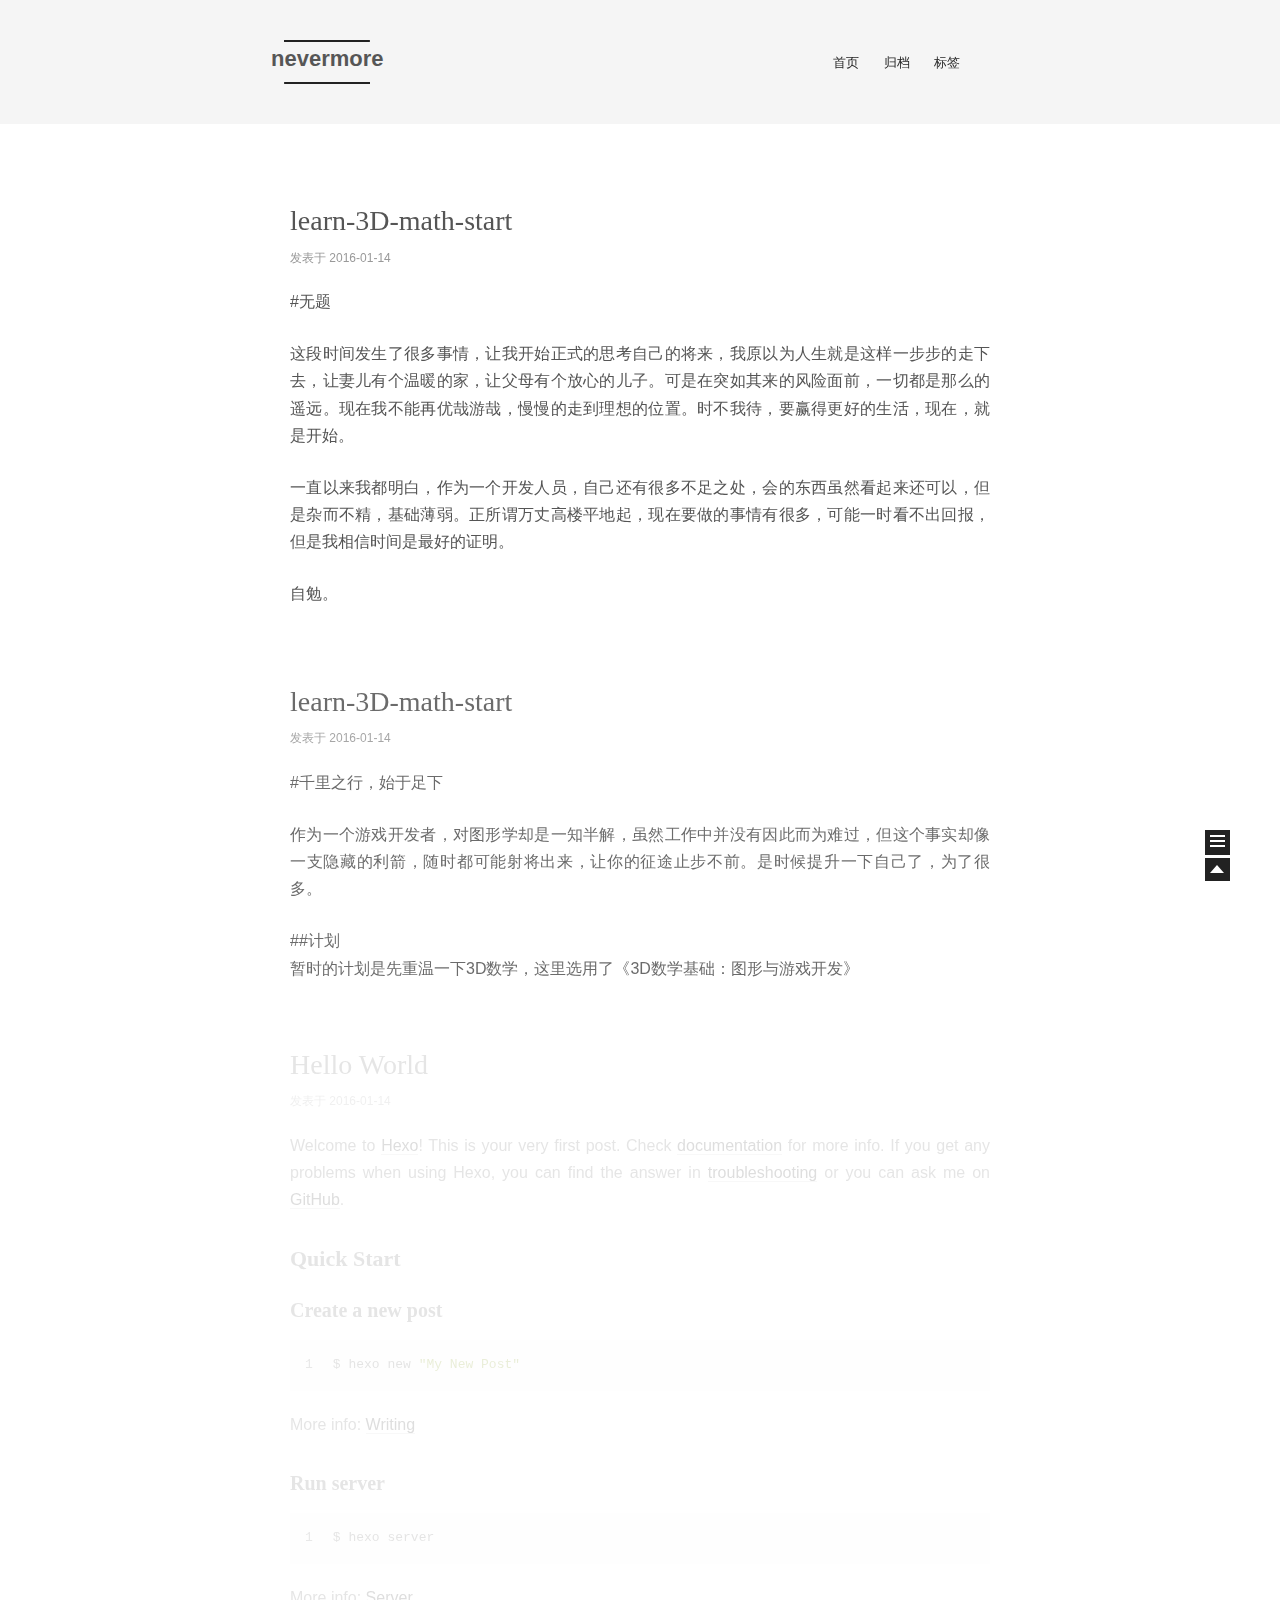
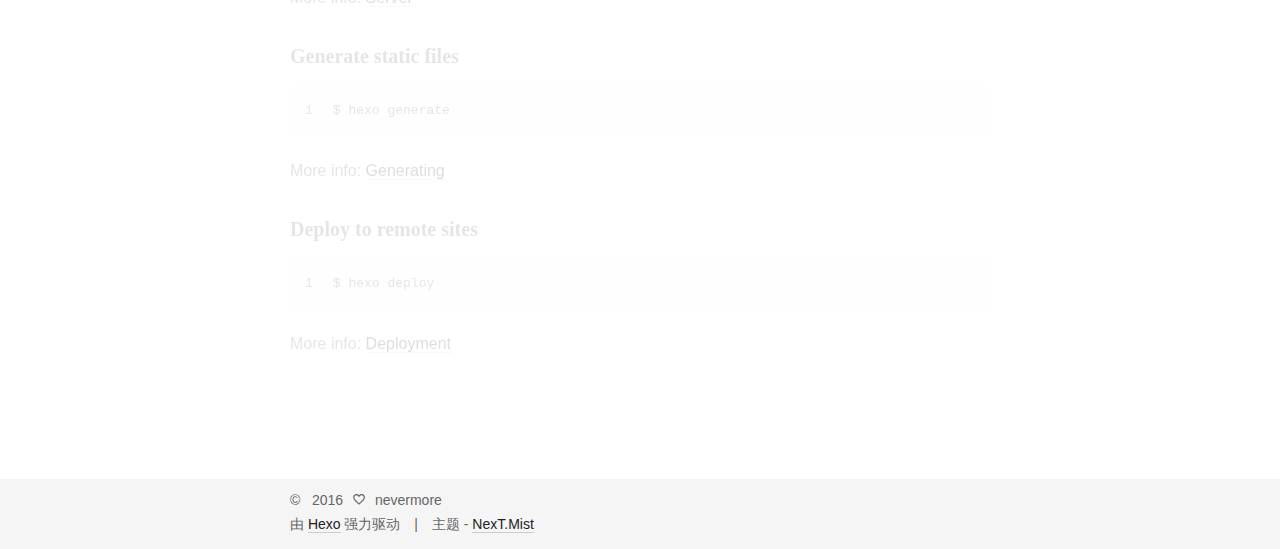
==== index.html @ 5994f94f "Site updated: 2016-01-14 16:51:39" ====
<!doctype html>
<html class="theme-next use-motion theme-next-mist">
<head>
  

<meta charset="UTF-8"/>
<meta http-equiv="X-UA-Compatible" content="IE=edge,chrome=1" />
<meta name="viewport" content="width=device-width, initial-scale=1, maximum-scale=1"/>


<meta http-equiv="Cache-Control" content="no-transform" />
<meta http-equiv="Cache-Control" content="no-siteapp" />








  <link rel="stylesheet" type="text/css" href="/vendors/fancybox/source/jquery.fancybox.css?v=2.1.5"/>




<link rel="stylesheet" type="text/css" href="/css/main.css?v=0.4.5.1"/>




  <meta name="keywords" content="Hexo,next" />





  <link rel="shorticon icon" type="image/x-icon" href="/favicon.ico?v=0.4.5.1" />


<meta name="description">
<meta property="og:type" content="website">
<meta property="og:title" content="nevermore">
<meta property="og:url" content="http://yoursite.com/index.html">
<meta property="og:site_name" content="nevermore">
<meta property="og:description">
<meta name="twitter:card" content="summary">
<meta name="twitter:title" content="nevermore">
<meta name="twitter:description">


<script type="text/javascript" id="hexo.configuration">
  var CONFIG = {
    scheme: 'Mist',
    sidebar: 'post'
  };
</script>

  <title> nevermore </title>
</head>

<body itemscope itemtype="http://schema.org/WebPage" lang="zh-Hans">

  <!--[if lte IE 8]>
  <div style=' clear: both; height: 59px; padding:0 0 0 15px; position: relative;margin:0 auto;'>
    <a href="http://windows.microsoft.com/en-US/internet-explorer/products/ie/home?ocid=ie6_countdown_bannercode">
      <img src="http://7u2nvr.com1.z0.glb.clouddn.com/picouterie.jpg" border="0" height="42" width="820"
           alt="You are using an outdated browser. For a faster, safer browsing experience, upgrade for free today or use other browser ,like chrome firefox safari."
           style='margin-left:auto;margin-right:auto;display: block;'/>
    </a>
  </div>
<![endif]-->
  



  <div class="container one-column 
   page-home 
">
    <div class="headband"></div>

    <header id="header" class="header" itemscope itemtype="http://schema.org/WPHeader">
      <div class="header-inner"><h1 class="site-meta">
  <span class="logo-line-before"><i></i></span>
  <a href="/" class="brand" rel="start">
      <span class="logo">
        <i class="icon-next-logo"></i>
      </span>
      <span class="site-title">nevermore</span>
  </a>
  <span class="logo-line-after"><i></i></span>
</h1>

<div class="site-nav-toggle">
  <button>
    <span class="btn-bar"></span>
    <span class="btn-bar"></span>
    <span class="btn-bar"></span>
  </button>
</div>

<nav class="site-nav">
  

  
    <ul id="menu" class="menu ">
      
        
        <li class="menu-item menu-item-home">
          <a href="/" rel="section">
            <i class="menu-item-icon icon-next-home"></i> <br />
            首页
          </a>
        </li>
      
        
        <li class="menu-item menu-item-archives">
          <a href="/archives" rel="section">
            <i class="menu-item-icon icon-next-archives"></i> <br />
            归档
          </a>
        </li>
      
        
        <li class="menu-item menu-item-tags">
          <a href="/tags" rel="section">
            <i class="menu-item-icon icon-next-tags"></i> <br />
            标签
          </a>
        </li>
      

      
      
    </ul>
  

  
</nav>

 </div>
    </header>

    <main id="main" class="main">
      <div class="main-inner">
        <div id="content" class="content"> 
  <section id="posts" class="posts-expand">
    
      

  <article class="post post-type-normal " itemscope itemtype="http://schema.org/Article">
    <header class="post-header">

      
      
        <h1 class="post-title" itemprop="name headline">
          
          
            
              <a class="post-title-link" href="/2016/01/14/fate/" itemprop="url">
                learn-3D-math-start
              </a>
            
          
        </h1>
      

      <div class="post-meta">
        <span class="post-time">
          发表于
          <time itemprop="dateCreated" datetime="2016-01-14T16:11:00+08:00" content="2016-01-14">
            2016-01-14
          </time>
        </span>

        

        
          
        
      </div>
    </header>

    <div class="post-body">

      
      

      
        
          <span itemprop="articleBody"><p>#无题</p>
<p>这段时间发生了很多事情，让我开始正式的思考自己的将来，我原以为人生就是这样一步步的走下去，让妻儿有个温暖的家，让父母有个放心的儿子。可是在突如其来的风险面前，一切都是那么的遥远。现在我不能再优哉游哉，慢慢的走到理想的位置。时不我待，要赢得更好的生活，现在，就是开始。</p>
<p>一直以来我都明白，作为一个开发人员，自己还有很多不足之处，会的东西虽然看起来还可以，但是杂而不精，基础薄弱。正所谓万丈高楼平地起，现在要做的事情有很多，可能一时看不出回报，但是我相信时间是最好的证明。</p>
<p>自勉。</p>
</span>
        
      
    </div>

    <footer class="post-footer">
      

      

      
      
        <div class="post-eof"></div>
      
    </footer>
  </article>


    
      

  <article class="post post-type-normal " itemscope itemtype="http://schema.org/Article">
    <header class="post-header">

      
      
        <h1 class="post-title" itemprop="name headline">
          
          
            
              <a class="post-title-link" href="/2016/01/14/learn-3D-math-start/" itemprop="url">
                learn-3D-math-start
              </a>
            
          
        </h1>
      

      <div class="post-meta">
        <span class="post-time">
          发表于
          <time itemprop="dateCreated" datetime="2016-01-14T16:11:00+08:00" content="2016-01-14">
            2016-01-14
          </time>
        </span>

        

        
          
        
      </div>
    </header>

    <div class="post-body">

      
      

      
        
          <span itemprop="articleBody"><p>#千里之行，始于足下</p>
<p>作为一个游戏开发者，对图形学却是一知半解，虽然工作中并没有因此而为难过，但这个事实却像一支隐藏的利箭，随时都可能射将出来，让你的征途止步不前。是时候提升一下自己了，为了很多。</p>
<p>##计划<br>暂时的计划是先重温一下3D数学，这里选用了《3D数学基础：图形与游戏开发》</p>
</span>
        
      
    </div>

    <footer class="post-footer">
      

      

      
      
        <div class="post-eof"></div>
      
    </footer>
  </article>


    
      

  <article class="post post-type-normal " itemscope itemtype="http://schema.org/Article">
    <header class="post-header">

      
      
        <h1 class="post-title" itemprop="name headline">
          
          
            
              <a class="post-title-link" href="/2016/01/14/hello-world/" itemprop="url">
                Hello World
              </a>
            
          
        </h1>
      

      <div class="post-meta">
        <span class="post-time">
          发表于
          <time itemprop="dateCreated" datetime="2016-01-14T15:18:37+08:00" content="2016-01-14">
            2016-01-14
          </time>
        </span>

        

        
          
        
      </div>
    </header>

    <div class="post-body">

      
      

      
        
          <span itemprop="articleBody"><p>Welcome to <a href="http://hexo.io/" target="_blank" rel="external">Hexo</a>! This is your very first post. Check <a href="http://hexo.io/docs/" target="_blank" rel="external">documentation</a> for more info. If you get any problems when using Hexo, you can find the answer in <a href="http://hexo.io/docs/troubleshooting.html" target="_blank" rel="external">troubleshooting</a> or you can ask me on <a href="https://github.com/hexojs/hexo/issues" target="_blank" rel="external">GitHub</a>.</p>
<h2 id="Quick_Start"><a href="#Quick_Start" class="headerlink" title="Quick Start"></a>Quick Start</h2><h3 id="Create_a_new_post"><a href="#Create_a_new_post" class="headerlink" title="Create a new post"></a>Create a new post</h3><figure class="highlight bash"><table><tr><td class="gutter"><pre><span class="line">1</span><br></pre></td><td class="code"><pre><span class="line">$ hexo new <span class="string">"My New Post"</span></span><br></pre></td></tr></table></figure>
<p>More info: <a href="http://hexo.io/docs/writing.html" target="_blank" rel="external">Writing</a></p>
<h3 id="Run_server"><a href="#Run_server" class="headerlink" title="Run server"></a>Run server</h3><figure class="highlight bash"><table><tr><td class="gutter"><pre><span class="line">1</span><br></pre></td><td class="code"><pre><span class="line">$ hexo server</span><br></pre></td></tr></table></figure>
<p>More info: <a href="http://hexo.io/docs/server.html" target="_blank" rel="external">Server</a></p>
<h3 id="Generate_static_files"><a href="#Generate_static_files" class="headerlink" title="Generate static files"></a>Generate static files</h3><figure class="highlight bash"><table><tr><td class="gutter"><pre><span class="line">1</span><br></pre></td><td class="code"><pre><span class="line">$ hexo generate</span><br></pre></td></tr></table></figure>
<p>More info: <a href="http://hexo.io/docs/generating.html" target="_blank" rel="external">Generating</a></p>
<h3 id="Deploy_to_remote_sites"><a href="#Deploy_to_remote_sites" class="headerlink" title="Deploy to remote sites"></a>Deploy to remote sites</h3><figure class="highlight bash"><table><tr><td class="gutter"><pre><span class="line">1</span><br></pre></td><td class="code"><pre><span class="line">$ hexo deploy</span><br></pre></td></tr></table></figure>
<p>More info: <a href="http://hexo.io/docs/deployment.html" target="_blank" rel="external">Deployment</a></p>
</span>
        
      
    </div>

    <footer class="post-footer">
      

      

      
      
        <div class="post-eof"></div>
      
    </footer>
  </article>


    
  </section>

  
 </div>

        

        
      </div>

      
  
  <div class="sidebar-toggle">
    <div class="sidebar-toggle-line-wrap">
      <span class="sidebar-toggle-line sidebar-toggle-line-first"></span>
      <span class="sidebar-toggle-line sidebar-toggle-line-middle"></span>
      <span class="sidebar-toggle-line sidebar-toggle-line-last"></span>
    </div>
  </div>

  <aside id="sidebar" class="sidebar">
    <div class="sidebar-inner">

      

      <section class="site-overview">
        <div class="site-author motion-element" itemprop="author" itemscope itemtype="http://schema.org/Person">
          <img class="site-author-image" src="/images/default_avatar.jpg" alt="nevermore" itemprop="image"/>
          <p class="site-author-name" itemprop="name">nevermore</p>
        </div>
        <p class="site-description motion-element" itemprop="description"></p>
        <nav class="site-state motion-element">
          <div class="site-state-item site-state-posts">
            <a href="/archives">
              <span class="site-state-item-count">3</span>
              <span class="site-state-item-name">日志</span>
            </a>
          </div>

          <div class="site-state-item site-state-categories">
            
              <span class="site-state-item-count">0</span>
              <span class="site-state-item-name">分类</span>
              
          </div>

          <div class="site-state-item site-state-tags">
            <a href="/tags">
              <span class="site-state-item-count">2</span>
              <span class="site-state-item-name">标签</span>
              </a>
          </div>

        </nav>

        

        <div class="links-of-author motion-element">
          
        </div>

        
        

        <div class="links-of-author motion-element">
          
        </div>

      </section>

      

    </div>
  </aside>


    </main>

    <footer id="footer" class="footer">
      <div class="footer-inner"> <div class="copyright" >
  
  &copy; &nbsp; 
  <span itemprop="copyrightYear">2016</span>
  <span class="with-love">
    <i class="icon-next-heart"></i>
  </span>
  <span class="author" itemprop="copyrightHolder">nevermore</span>
</div>

<div class="powered-by">
  由 <a class="theme-link" href="http://hexo.io">Hexo</a> 强力驱动
</div>

<div class="theme-info">
  主题 -
  <a class="theme-link" href="https://github.com/iissnan/hexo-theme-next">
    NexT.Mist
  </a>
</div>


 </div>
    </footer>

    <div class="back-to-top"></div>
  </div>

  <script type="text/javascript" src="/vendors/jquery/index.js?v=2.1.3"></script>

  
  
  
    
    

  


  
  
  <script type="text/javascript" src="/vendors/fancybox/source/jquery.fancybox.pack.js"></script>
  <script type="text/javascript" src="/js/fancy-box.js?v=0.4.5.1"></script>


  <script type="text/javascript" src="/js/helpers.js?v=0.4.5.1"></script>
  

  <script type="text/javascript" src="/vendors/velocity/velocity.min.js"></script>
  <script type="text/javascript" src="/vendors/velocity/velocity.ui.min.js"></script>

  <script type="text/javascript" src="/js/motion_global.js?v=0.4.5.1" id="motion.global"></script>




  <script type="text/javascript" src="/js/nav-toggle.js?v=0.4.5.1"></script>
  <script type="text/javascript" src="/vendors/fastclick/lib/fastclick.min.js?v=1.0.6"></script>

  

  <script type="text/javascript">
    $(document).ready(function () {
      if (CONFIG.sidebar === 'always') {
        displaySidebar();
      }
      if (isMobile()) {
        FastClick.attach(document.body);
      }
    });
  </script>

  

  
  

  
  <script type="text/javascript" src="/js/lazyload.js"></script>
  <script type="text/javascript">
    $(function () {
      $("#posts").find('img').lazyload({
        placeholder: "/images/loading.gif",
        effect: "fadeIn"
      });
    });
  </script>
</body>
</html>
---- css/main.css ----
/* normalize.css v3.0.2 | MIT License | git.io/normalize */
html {
  font-family: sans-serif; /* 1 */
  -ms-text-size-adjust: 100%; /* 2 */
  -webkit-text-size-adjust: 100%; /* 2 */
}
body {
  margin: 0;
}
article,
aside,
details,
figcaption,
figure,
footer,
header,
hgroup,
main,
menu,
nav,
section,
summary {
  display: block;
}
audio,
canvas,
progress,
video {
  display: inline-block; /* 1 */
  vertical-align: baseline; /* 2 */
}
audio:not([controls]) {
  display: none;
  height: 0;
}
[hidden],
template {
  display: none;
}
a {
  background-color: transparent;
}
a:active,
a:hover {
  outline: 0;
}
abbr[title] {
  border-bottom: 1px dotted;
}
b,
strong {
  font-weight: bold;
}
dfn {
  font-style: italic;
}
h1 {
  font-size: 2em;
  margin: 0.67em 0;
}
mark {
  background: #ff0;
  color: #000;
}
small {
  font-size: 80%;
}
sub,
sup {
  font-size: 75%;
  line-height: 0;
  position: relative;
  vertical-align: baseline;
}
sup {
  top: -0.5em;
}
sub {
  bottom: -0.25em;
}
img {
  border: 0;
}
svg:not(:root) {
  overflow: hidden;
}
figure {
  margin: 1em 40px;
}
hr {
  -moz-box-sizing: content-box;
  box-sizing: content-box;
  height: 0;
}
pre {
  overflow: auto;
}
code,
kbd,
pre,
samp {
  font-family: monospace, monospace;
  font-size: 1em;
}
button,
input,
optgroup,
select,
textarea {
  color: inherit; /* 1 */
  font: inherit; /* 2 */
  margin: 0; /* 3 */
}
button {
  overflow: visible;
}
button,
select {
  text-transform: none;
}
button,
html input[type="button"],
input[type="reset"],
input[type="submit"] {
  -webkit-appearance: button; /* 2 */
  cursor: pointer; /* 3 */
}
button[disabled],
html input[disabled] {
  cursor: default;
}
button::-moz-focus-inner,
input::-moz-focus-inner {
  border: 0;
  padding: 0;
}
input {
  line-height: normal;
}
input[type="checkbox"],
input[type="radio"] {
  box-sizing: border-box; /* 1 */
  padding: 0; /* 2 */
}
input[type="number"]::-webkit-inner-spin-button,
input[type="number"]::-webkit-outer-spin-button {
  height: auto;
}
input[type="search"] {
  -webkit-appearance: textfield; /* 1 */
  -moz-box-sizing: content-box;
  -webkit-box-sizing: content-box; /* 2 */
  box-sizing: content-box;
}
input[type="search"]::-webkit-search-cancel-button,
input[type="search"]::-webkit-search-decoration {
  -webkit-appearance: none;
}
fieldset {
  border: 1px solid #c0c0c0;
  margin: 0 2px;
  padding: 0.35em 0.625em 0.75em;
}
legend {
  border: 0; /* 1 */
  padding: 0; /* 2 */
}
textarea {
  overflow: auto;
}
optgroup {
  font-weight: bold;
}
table {
  border-collapse: collapse;
  border-spacing: 0;
}
td,
th {
  padding: 0;
}
::selection {
  background: #262a30;
  color: #fff;
}
body {
  position: relative;
  font-family: Lato, "Microsoft Jhenghei", "Hiragino Sans GB", "Microsoft YaHei", sans-serif;
  font-size: 16px;
  line-height: 1.7;
  color: #555;
  background: #fff;
}
@media (min-width: 768px) and (max-width: 991px) {
  body {
    padding-right: 0 !important;
  }
}
@media (max-width: 767px) {
  body {
    padding-right: 0 !important;
  }
}
h1,
h2,
h3,
h4,
h5,
h6 {
  margin: 0;
  padding: 0;
  font-weight: bold;
  line-height: 1;
  font-family: Cambria, Georgia, "Microsoft Jhenghei", "Hiragino Sans GB", "Microsoft YaHei", "Times New Roman", serif;
}
h1 {
  font-size: 24px;
}
@media (max-width: 767px) {
  h1 {
    font-size: 20px;
  }
}
h2 {
  font-size: 22px;
}
@media (max-width: 767px) {
  h2 {
    font-size: 18px;
  }
}
h3 {
  font-size: 20px;
}
@media (max-width: 767px) {
  h3 {
    font-size: 16px;
  }
}
h4 {
  font-size: 18px;
}
@media (max-width: 767px) {
  h4 {
    font-size: 14px;
  }
}
h5 {
  font-size: 16px;
}
@media (max-width: 767px) {
  h5 {
    font-size: 12px;
  }
}
h6 {
  font-size: 14px;
}
@media (max-width: 767px) {
  h6 {
    font-size: 10px;
  }
}
p {
  margin: 0 0 25px 0;
}
a {
  color: #222;
  text-decoration: none;
  border-bottom: 1px solid #999;
}
a:hover {
  border-bottom-color: #222;
}
ul {
  list-style: none;
}
blockquote {
  margin: 0;
  padding: 0;
}
img {
  display: block;
  margin: auto 0;
  max-width: 100%;
  height: auto;
}
h2,
h3,
h4,
h5,
h6 {
  margin: 60px 0 15px;
}
ul {
  list-style: square;
}
a {
  word-wrap: break-word;
}
hr {
  margin: 40px 0;
  height: 3px;
  border: none;
  background-color: #ddd;
  background-image: repeating-linear-gradient(-45deg, #fff, #fff 4px, transparent 4px, transparent 8px);
}
blockquote {
  padding: 0 15px;
  color: #666;
  border-left: 4px solid #ddd;
}
blockquote cite::before {
  content: "-";
  padding: 0 5px;
}
dt {
  font-weight: 700;
}
dd {
  margin: 0;
  padding: 0;
}
.pullquote {
  width: 45%;
}
.pullquote.left {
  float: left;
  margin-left: 5px;
  margin-right: 10px;
}
.pullquote.right {
  float: right;
  margin-left: 10px;
  margin-right: 5px;
}
.highlight table,
.gist table {
  width: auto;
}
.highlight table td,
.gist table td {
  border: none;
}
.highlight a,
.gist a {
  color: #222 !important;
  text-decoration: none !important;
}
.video-container {
  position: relative;
  padding-top: 60%;
  height: 0;
  overflow: hidden;
}
.video-container iframe,
.video-container object,
.video-container embed {
  position: absolute;
  top: 0;
  left: 0;
  width: 100%;
  height: 100%;
}
table {
  width: 100%;
  border-collapse: collapse;
  border-spacing: 0;
  border: 1px solid #ddd;
  font-size: 14px;
}
table>tbody>tr:nth-of-type(odd) {
  background-color: #f9f9f9;
}
table>tbody>tr:hover {
  background-color: #f5f5f5;
}
caption,
th,
td {
  padding: 8px;
  text-align: left;
  vertical-align: middle;
  font-weight: normal;
}
th,
td {
  border-bottom: 3px solid #ddd;
  border-right: 1px solid #eee;
}
th {
  padding-bottom: 10px;
  font-weight: 700;
}
td {
  border-bottom-width: 1px;
}
.text-left {
  text-align: left;
}
.text-center {
  text-align: center;
}
.text-right {
  text-align: right;
}
.text-justify {
  text-align: justify;
}
.text-nowrap {
  white-space: nowrap;
}
.text-lowercase {
  text-transform: lowercase;
}
.text-uppercase {
  text-transform: uppercase;
}
.text-capitalize {
  text-transform: capitalize;
}
.center-block {
  display: block;
  margin-left: auto;
  margin-right: auto;
}
.clearfix:before,
.clearfix:after {
  content: " ";
  display: table;
}
.clearfix:after {
  clear: both;
}
.full-image.full-image.full-image {
  border: none;
}
@media (min-width: 992px) {
  .full-image.full-image.full-image {
    max-width: none;
    width: 126%;
    margin: 0 -13%;
  }
}
.blockquote-center,
.page-home .post-type-quote blockquote,
.page-post-detail .post-type-quote blockquote {
  position: relative;
  margin: 40px 0;
  padding: 0;
  border-left: none;
  text-align: center;
}
.blockquote-center::before,
.page-home .post-type-quote blockquote::before,
.page-post-detail .post-type-quote blockquote::before,
.blockquote-center::after,
.page-home .post-type-quote blockquote::after,
.page-post-detail .post-type-quote blockquote::after {
  position: absolute;
  content: ' ';
  display: block;
  width: 100%;
  height: 24px;
  opacity: 0.2;
  background: url("[data-uri]") no-repeat;
  background-position: 0 -7px;
  background-size: 24px 24px;
}
.blockquote-center::before,
.page-home .post-type-quote blockquote::before,
.page-post-detail .post-type-quote blockquote::before {
  top: -20px;
  border-top: 1px solid #ccc;
}
.blockquote-center::after,
.page-home .post-type-quote blockquote::after,
.page-post-detail .post-type-quote blockquote::after {
  bottom: -20px;
  border-bottom: 1px solid #ccc;
  background-position: 100% 7px;
}
.blockquote-center p,
.page-home .post-type-quote blockquote p,
.page-post-detail .post-type-quote blockquote p,
.blockquote-center div,
.page-home .post-type-quote blockquote div,
.page-post-detail .post-type-quote blockquote div {
  text-align: center;
}
.use-motion .motion-element {
  opacity: 0;
}
@font-face {
  font-family: 'default';
  src: url("../fonts/icon-default/icomoon.eot?-9394c0");
  src: url("../fonts/icon-default/icomoon.eot?#iefix-9394c0") format('embedded-opentype'), url("../fonts/icon-default/icomoon.woff?-9394c0") format('woff'), url("../fonts/icon-default/icomoon.ttf?-9394c0") format('truetype'), url("../fonts/icon-default/icomoon.svg?-9394c0#default") format('svg');
  font-weight: normal;
  font-style: normal;
}
[class^="icon-"],
[class*=" icon-"] {
  font-family: 'default';
  speak: none;
  font-style: normal;
  font-weight: normal;
  font-variant: normal;
  text-transform: none;
  line-height: 1;
/* Better Font Rendering =========== */
  -webkit-font-smoothing: antialiased;
  -moz-osx-font-smoothing: grayscale;
}
.icon-next-logo {
  font-size: 24px;
  color: #fff;
}
.icon-next-home,
.icon-next-categories,
.icon-next-archives,
.icon-next-tags,
.icon-next-about,
.icon-next-feed,
.icon-next-search {
  font-size: 24px;
  color: #000;
}
.icon-next-external-link {
  font-size: 14px;
}
.icon-next-heart {
  font-size: 14px;
}
.icon-storage:before,
.icon-next-categories:before {
  content: "\e0bc";
}
.icon-insert_emoticon:before,
.icon-next-about:before {
  content: "\e0e8";
}
.icon-brightness_4:before,
.icon-next-logo:before {
  content: "\e13e";
}
.icon-whatshot:before,
.icon-next-feed:before {
  content: "\e25b";
}
.icon-bookmark:before,
.icon-next-tags:before {
  content: "\e27b";
}
.icon-favorite_outline:before,
.icon-next-heart:before {
  content: "\e292";
}
.icon-home:before,
.icon-next-home:before {
  content: "\e29e";
}
.icon-open_in_new:before,
.icon-next-external-link:before {
  content: "\e2b2";
}
.icon-search:before,
.icon-next-search:before {
  content: "\e2ca";
}
.icon-view_carousel:before,
.icon-next-archives:before {
  content: "\e2fd";
}
.post pre,
.post .highlight {
  background: #f7f7f7;
  margin: 20px 0;
  padding: 15px;
  overflow: auto;
  font-size: 13px;
  color: #4d4d4c;
  line-height: 1.6;
}
.post .highlight .gutter pre,
.post .gist .gist-file .gist-data .line-numbers {
  color: #666;
}
.post pre,
.post code {
  font-family: "PT Mono", Consolas, Monaco, Menlo, monospace;
}
.post code {
  background: #eee;
  text-shadow: 0 1px #fff;
  padding: 0 0.3em;
}
.post pre code {
  background: none;
  text-shadow: none;
  padding: 0;
}
.post .highlight pre {
  border: none;
  margin: 0;
  padding: 0;
}
.post .highlight table {
  margin: 0;
  width: auto;
  border: none;
}
.post .highlight td {
  border: none;
  padding: 0;
}
.post .highlight figcaption {
  font-size: 0.85em;
  color: #8e908c;
  line-height: 1em;
  margin-bottom: 1em;
}
.post .highlight figcaption:before,
.post .highlight figcaption:after {
  content: " ";
  display: table;
}
.post .highlight figcaption:after {
  clear: both;
}
.post .highlight figcaption a {
  float: right;
}
.post .highlight .gutter pre {
  text-align: right;
  padding-right: 20px;
}
.post .highlight .line {
  height: 20px;
}
.post .gist {
  margin: 20px 0;
  border-style: solid;
  border-color: #ccc;
  border-width: 1px 0;
  background: #f7f7f7;
  padding: 15px 40px 15px 15px;
}
.post .gist .gist-file {
  border: none;
  font-family: "PT Mono", Consolas, Monaco, Menlo, monospace;
  margin: 0;
}
.post .gist .gist-file .gist-data {
  background: none;
  border: none;
}
.post .gist .gist-file .gist-data .line-numbers {
  background: none;
  border: none;
  padding: 0 20px 0 0;
}
.post .gist .gist-file .gist-data .line-data {
  padding: 0 !important;
}
.post .gist .gist-file .highlight {
  margin: 0;
  padding: 0;
  border: none;
}
.post .gist .gist-file .gist-meta {
  background: #f7f7f7;
  color: #8e908c;
  font: 13px Lato, "Microsoft Jhenghei", "Hiragino Sans GB", "Microsoft YaHei", sans-serif;
  text-shadow: 0 0;
  padding: 0;
  margin-top: 1em;
  margin-left: 40px;
}
.post .gist .gist-file .gist-meta a {
  color: color-link;
  font-weight: normal;
}
.post .gist .gist-file .gist-meta a:hover {
  text-decoration: underline;
}
pre .comment {
  color: #8e908c;
}
pre .variable,
pre .attribute,
pre .tag,
pre .regexp,
pre .ruby .constant,
pre .xml .tag .title,
pre .xml .pi,
pre .xml .doctype,
pre .html .doctype,
pre .css .id,
pre .css .class,
pre .css .pseudo {
  color: #c82829;
}
pre .number,
pre .preprocessor,
pre .built_in,
pre .literal,
pre .params,
pre .constant {
  color: #f5871f;
}
pre .ruby .class .title,
pre .css .rules .attribute {
  color: #718c00;
}
pre .string,
pre .value,
pre .inheritance,
pre .header,
pre .ruby .symbol,
pre .xml .cdata {
  color: #718c00;
}
pre .title,
pre .css .hexcolor {
  color: #3e999f;
}
pre .function,
pre .python .decorator,
pre .python .title,
pre .ruby .function .title,
pre .ruby .title .keyword,
pre .perl .sub,
pre .javascript .title,
pre .coffeescript .title {
  color: #4271ae;
}
pre .keyword,
pre .javascript .function {
  color: #8959a8;
}
html,
body {
  height: 100%;
}
.container {
  position: relative;
  min-height: 100%;
}
.header-inner {
  margin: 0 auto;
  padding: 100px 0 70px;
  width: 960px;
}
.one-column .header-inner {
  width: 700px;
}
.main {
  padding-bottom: 150px;
}
.main-inner {
  margin: 0 auto;
  width: 960px;
}
.one-column .main-inner {
  width: 700px;
}
.main-inner .content {
  width: 700px;
}
.footer {
  position: absolute;
  left: 0;
  bottom: 0;
  width: 100%;
  min-height: 50px;
}
.footer-inner {
  margin: 20px auto;
  width: 960px;
}
.one-column .footer-inner {
  width: 700px;
}
.headband {
  height: 3px;
  background: #222;
}
.header {
  background: #fff;
}
.header-inner {
  position: relative;
}
.site-meta {
  margin: 0;
  text-align: left;
}
@media (max-width: 767px) {
  .site-meta {
    text-align: center;
  }
}
.brand {
  position: relative;
  display: inline-block;
  padding: 0 25px;
  color: #fff;
  background: #222;
  border-bottom: none;
  font-family: Lato, "Microsoft Jhenghei", "Hiragino Sans GB", "Microsoft YaHei", sans-serif;
}
.logo {
  display: inline-block;
  margin-right: 5px;
  line-height: 36px;
  vertical-align: top;
}
.site-title {
  display: inline-block;
  vertical-align: top;
  line-height: 36px;
  font-size: 20px;
  font-weight: normal;
}
.use-motion .brand {
  opacity: 0;
}
.use-motion .logo,
.use-motion .site-title {
  opacity: 0;
  position: relative;
  top: -10px;
}
.site-nav-toggle {
  display: none;
  position: absolute;
  top: 10px;
  left: 10px;
}
@media (max-width: 767px) {
  .site-nav-toggle {
    display: block;
  }
}
.site-nav-toggle button {
  margin-top: 2px;
  padding: 9px 10px;
  background: transparent;
  border: none;
}
@media (max-width: 767px) {
  .site-nav {
    display: none;
    margin: 0 -10px;
    padding: 0 10px;
    clear: both;
    border-top: 1px solid #ddd;
  }
}
@media (min-width: 768px) and (max-width: 991px) {
  .site-nav {
    display: block !important;
  }
}
@media (min-width: 992px) {
  .site-nav {
    display: block !important;
  }
}
.menu {
  margin-top: 20px;
  padding-left: 0;
  text-align: center;
}
.menu .menu-item {
  display: inline-block;
  margin-left: 20px;
}
@media screen and (max-width: 767px) {
  .menu .menu-item {
    margin-top: 10px;
  }
}
.menu .menu-item:first-child {
  margin-left: 0;
}
.menu .menu-item a {
  display: block;
  font-size: 13px;
  text-transform: capitalize;
  line-height: 1.5;
  border-bottom: 1px solid transparent;
  transition-property: border-color;
  transition-duration: 0.2s;
  transition-timing-function: ease-in-out;
  transition-delay: 0s;
}
.menu .menu-item a:hover {
  border-bottom-color: #222;
}
.translation {
  margin-top: -20px;
  font-size: 14px;
  color: #999;
}
.post:last-child .post-eof.post-eof.post-eof {
  display: none;
}
.sidebar-toggle {
  position: fixed;
  right: 50px;
  bottom: 45px;
  width: 15px;
  height: 15px;
  padding: 5px;
  background: #222;
  line-height: 0;
  z-index: 1050;
  cursor: pointer;
  -webkit-transform: translateZ(0);
}
@media (min-width: 768px) and (max-width: 991px) {
  .sidebar-toggle {
    display: none;
  }
}
@media (max-width: 767px) {
  .sidebar-toggle {
    display: none;
  }
}
.sidebar-toggle-line {
  position: relative;
  display: inline-block;
  vertical-align: top;
  height: 2px;
  width: 100%;
  background: #fff;
  margin-top: 3px;
}
.sidebar-toggle-line:first-child {
  margin-top: 0;
}
.sidebar {
  width: 0;
  position: fixed;
  right: 0;
  top: 0;
  bottom: 0;
  z-index: 1040;
  box-shadow: inset 0 2px 6px #000;
  background: #222;
  -webkit-transform: translateZ(0);
}
.sidebar a {
  color: #999;
  border-bottom-color: #555;
}
.sidebar a:hover {
  color: #eee;
}
@media (min-width: 768px) and (max-width: 991px) {
  .sidebar {
    display: none !important;
  }
}
@media (max-width: 767px) {
  .sidebar {
    display: none !important;
  }
}
.sidebar-inner {
  position: relative;
  padding: 20px 10px;
  color: #999;
  text-align: center;
}
.site-author-image {
  display: block;
  margin: 0 auto;
  max-width: 96px;
  height: auto;
  border: 2px solid #333;
  padding: 2px;
}
.site-author-name {
  margin: 5px 0 0;
  color: #f5f5f5;
}
.site-description {
  margin-top: 5px;
  font-size: 14px;
  color: #555;
}
.site-state {
  overflow: hidden;
  line-height: 1.4;
}
.site-state-item {
  display: inline-block;
  padding: 0 15px;
  border-left: 1px solid #333;
}
.site-state-item:first-child {
  border-left: none;
}
.site-state-item a {
  border-bottom: none;
}
.site-state-item-count {
  display: block;
  text-align: center;
  font-size: 18px;
}
.site-state-item-name {
  font-size: 13px;
}
.feed-link {
  margin-top: 20px;
}
.feed-link a {
  display: inline-block;
  padding: 0 15px;
  color: #fc6423;
  border: 1px solid #fc6423;
  border-radius: 4px;
}
.feed-link a i {
  color: #fc6423;
  font-size: 14px;
}
.feed-link a:hover {
  color: #fff;
  background: #fc6423;
}
.feed-link a:hover i {
  color: #fff;
}
.links-of-author {
  margin-top: 20px;
}
.links-of-author a {
  display: inline-block;
  vertical-align: middle;
  margin-right: 10px;
  margin-bottom: 10px;
  border-bottom-color: #555;
  font-size: 13px;
}
.links-of-author a:before {
  display: inline-block;
  vertical-align: middle;
  margin-right: 3px;
  content: " ";
  width: 4px;
  height: 4px;
  border-radius: 50%;
  background: #2edab1;
}
.sidebar-nav {
  margin: 0;
  padding-left: 0;
}
.sidebar-nav li {
  display: inline-block;
  cursor: pointer;
  border-bottom: 1px solid transparent;
  font-size: 15px;
}
.sidebar-nav li:hover {
  color: #f5f5f5;
}
.page-post-detail .sidebar-nav-toc {
  padding: 0 5px;
}
.page-post-detail .sidebar-nav-overview {
  margin-left: 10px;
}
.sidebar-nav .sidebar-nav-active {
  color: #87daff;
  border-bottom-color: #87daff;
}
.sidebar-nav .sidebar-nav-active:hover {
  color: #87daff;
}
.post-toc {
  overflow: hidden;
  position: relative;
}
.post-toc-empty {
  font-size: 14px;
  color: #666;
}
.post-toc ol {
  overflow: auto;
  margin: 0;
  padding: 0 10px 10px;
  text-align: left;
  list-style: none;
  font-size: 14px;
}
.post-toc ol a {
  color: #999;
}
.post-toc ol a:hover {
  color: #ccc;
}
.post-toc .nav .nav-child {
  display: none;
}
.post-toc .nav .active .nav-child {
  display: block;
}
.post-toc .nav .active > a {
  color: #ccc;
}
.post-toc .nav .active-current > a {
  color: #87daff;
}
.post-toc .nav .active-current > a:hover {
  color: #87daff;
}
.post-toc-indicator {
  height: 20px;
  opacity: 0.4;
  background: no-repeat 10px 50%;
  background-size: 10px 12px;
}
.post-toc-indicator-top {
  opacity: 0;
  margin-top: 10px;
  background-image: url("[data-uri]");
}
.post-toc-indicator-bottom {
  position: absolute;
  width: 100%;
  background-image: url("[data-uri]");
}
.footer {
  font-size: 14px;
  color: #999;
}
.footer img {
  border: none;
}
.footer-inner {
  text-align: center;
}
.with-love {
  display: inline-block;
  margin: 0 5px;
}
.powered-by,
.theme-info {
  display: inline-block;
}
.powered-by {
  margin-right: 10px;
}
.powered-by::after {
  content: "|";
  padding-left: 10px;
}
.cc-license {
  margin-top: 10px;
  text-align: center;
}
.cc-license .cc-opacity {
  opacity: 0.7;
  border-bottom: none;
}
.cc-license .cc-opacity:hover {
  opacity: 0.9;
}
.cc-license img {
  display: inline-block;
}
@media (max-width: 767px) {
  body {
    font-size: 14px;
  }
  .header-inner,
  .one-column .header-inner,
  .main-inner,
  .one-column .main-inner,
  .main-inner .content,
  .footer-inner,
  .one-column .footer-inner {
    width: auto;
  }
  .main-inner {
    margin: 20px auto 0;
  }
  .footer-inner {
    padding: 0 10px;
  }
}
.btn {
  display: inline-block;
  padding: 0 20px;
  font-size: 15px;
  color: #fff;
  background: #222;
  border: 2px solid #222;
  text-decoration: none;
  transition-property: background-color;
  transition-duration: 0.2s;
  transition-timing-function: ease-in-out;
  transition-delay: 0s;
}
.btn:hover {
  border-color: #222;
  color: #222;
  background: #fff;
}
.btn-bar {
  display: block;
  width: 22px;
  height: 2px;
  background: #555;
  border-radius: 1px;
}
.btn-bar+.btn-bar {
  margin-top: 4px;
}
.posts-expand {
  padding-top: 40px;
}
@media (max-width: 767px) {
  .posts-expand {
    margin: 0 20px;
  }
  .post-body pre,
  .post-body .highlight {
    margin: 0 -20px;
    padding: 10px 20px;
  }
  .post-body pre .gutter pre,
  .post-body .highlight .gutter pre {
    padding-right: 10px;
  }
}
.posts-expand .post-title {
  font-size: 26px;
  text-align: center;
}
@media (max-width: 767px) {
  .posts-expand .post-title {
    font-size: 22px;
  }
}
.posts-expand .post-title-link {
  display: inline-block;
  position: relative;
  color: #555;
  border-bottom: none;
  line-height: 1.2;
  vertical-align: top;
}
.posts-expand .post-title-link::before {
  content: "";
  position: absolute;
  width: 100%;
  height: 2px;
  bottom: 0;
  left: 0;
  background-color: #000;
  visibility: hidden;
  transform: scaleX(0);
  transition-duration: 0.2s;
  transition-timing-function: ease-in-out;
  transition-delay: 0s;
}
.posts-expand .post-title-link:hover::before {
  visibility: visible;
  transform: scaleX(1);
}
.posts-expand .post-meta {
  margin: 3px 0 60px 0;
  color: #999;
  font-size: 12px;
  text-align: center;
}
.posts-expand .post-meta .post-category-list {
  display: inline-block;
  margin: 0;
  padding: 3px;
}
.posts-expand .post-meta .post-category-list-link {
  color: #999;
}
.posts-expand .post-body {
  text-align: justify;
}
.posts-expand .post-body h2,
.posts-expand .post-body h3,
.posts-expand .post-body h4,
.posts-expand .post-body h5,
.posts-expand .post-body h6 {
  padding-top: 10px;
}
.posts-expand .post-body img {
  box-sizing: border-box;
  margin: auto;
  padding: 3px;
  border: 1px solid #ddd;
}
.posts-expand .post-tags {
  margin-top: 40px;
  text-align: center;
}
.posts-expand .post-tags a {
  display: inline-block;
  margin-right: 10px;
  font-size: 13px;
}
.post-nav {
  overflow: hidden;
  margin-top: 60px;
  padding: 10px;
  white-space: nowrap;
  border-top: 1px solid #eee;
}
.post-nav-item {
  display: inline-block;
  width: 50%;
  white-space: normal;
}
.post-nav-item a {
  position: relative;
  display: inline-block;
  line-height: 25px;
  font-size: 14px;
  color: #555;
  border-bottom: none;
}
.post-nav-item a:hover {
  color: #222;
  font-weight: bold;
  border-bottom: none;
}
.post-nav-item a:active {
  top: 2px;
}
.post-nav-item a:before,
.post-nav-item a:after {
  display: inline-block;
  width: 16px;
  height: 25px;
  vertical-align: top;
  opacity: 0.4;
  background-size: 16px;
}
.post-nav-prev a:before {
  content: ' ';
  background: url("[data-uri]") no-repeat 0 50%;
  background-size: 8px;
}
.post-nav-prev a:hover:before {
  opacity: 1;
}
.post-nav-next {
  text-align: right;
}
.post-nav-next a:after {
  content: ' ';
  background: url("[data-uri]") no-repeat 100% 50%;
  background-size: 8px;
}
.post-nav-next a:hover:after {
  opacity: 1;
}
.posts-expand .post-eof {
  display: block;
  margin: 160px auto 120px;
  width: 8%;
  height: 1px;
  background: #ccc;
  text-align: center;
}
.post-more-link {
  margin-top: 50px;
}
@media (max-width: 767px) {
  .posts-collapse {
    margin: 0 20px;
  }
  .posts-collapse .post-title,
  .posts-collapse .post-meta {
    display: block;
    width: auto;
    text-align: left;
  }
}
.posts-collapse {
  margin-left: 0;
}
@media (max-width: 767px) {
  .posts-collapse {
    margin: 0 20px;
  }
}
.posts-collapse .collection-title {
  position: relative;
  margin: 60px 0;
}
.posts-collapse .collection-title h2 {
  margin-left: 20px;
}
.posts-collapse .collection-title small {
  color: #bbb;
}
.posts-collapse .collection-title::before {
  content: " ";
  position: absolute;
  left: 0;
  top: 50%;
  margin-left: -4px;
  margin-top: -4px;
  width: 8px;
  height: 8px;
  background: #bbb;
  border-radius: 50%;
}
.posts-collapse .post {
  margin: 30px 0;
}
.posts-collapse .post-header {
  position: relative;
  transition-duration: 0.2s;
  transition-timing-function: ease-in-out;
  transition-delay: 0s;
  transition-property: border;
  border-bottom: 1px dashed #ccc;
}
.posts-collapse .post-header::before {
  content: " ";
  position: absolute;
  left: 0;
  top: 12px;
  width: 6px;
  height: 6px;
  margin-left: -4px;
  background: #bbb;
  border-radius: 50%;
  border: 1px solid #fff;
  transition-duration: 0.2s;
  transition-timing-function: ease-in-out;
  transition-delay: 0s;
  transition-property: background;
}
.posts-collapse .post-header:hover {
  border-bottom-color: #666;
}
.posts-collapse .post-header:hover::before {
  background: #222;
}
.posts-collapse .post-meta {
  position: absolute;
  font-size: 12px;
  left: 20px;
  top: 5px;
}
.posts-collapse .post-comments-count {
  display: none;
}
.posts-collapse .post-title {
  margin-left: 60px;
  font-size: 16px;
  font-weight: normal;
  font-family: Lato, "Microsoft Jhenghei", "Hiragino Sans GB", "Microsoft YaHei", sans-serif;
  line-height: inherit;
}
.posts-collapse .post-title::after {
  margin-left: 3px;
  opacity: 0.6;
}
.posts-collapse .post-title a {
  color: #666;
  border-bottom: none;
}
.page-home .post-type-quote .post-header,
.page-post-detail .post-type-quote .post-header,
.page-home .post-type-quote .post-tags,
.page-post-detail .post-type-quote .post-tags {
  display: none;
}
.pagination {
  margin: 120px 0 40px;
  text-align: center;
  border-top: 1px solid #eee;
}
.page-number-basic,
.pagination .prev,
.pagination .next,
.pagination .page-number,
.pagination .space {
  display: inline-block;
  position: relative;
  top: -1px;
  margin: 0 10px;
  padding: 0 10px;
  line-height: 30px;
}
@media (max-width: 767px) {
  .page-number-basic,
  .pagination .prev,
  .pagination .next,
  .pagination .page-number,
  .pagination .space {
    margin: 0 5px;
  }
}
.pagination .prev,
.pagination .next,
.pagination .page-number {
  border-bottom: 0;
  border-top: 1px solid #eee;
  transition-property: border-color;
  transition-duration: 0.2s;
  transition-timing-function: ease-in-out;
  transition-delay: 0s;
}
.pagination .prev:hover,
.pagination .next:hover,
.pagination .page-number:hover {
  border-top-color: #222;
}
.pagination .space {
  padding: 0;
  margin: 0;
}
.pagination .prev {
  margin-left: 0;
}
.pagination .next {
  margin-right: 0;
}
.pagination .page-number.current {
  color: #fff;
  background: #ccc;
  border-top-color: #ccc;
}
@media (max-width: 767px) {
  .pagination {
    border-top: none;
  }
  .pagination .prev,
  .pagination .next,
  .pagination .page-number {
    margin-bottom: 10px;
    border-top: 0;
    border-bottom: 1px solid #eee;
  }
  .pagination .prev:hover,
  .pagination .next:hover,
  .pagination .page-number:hover {
    border-bottom-color: #222;
  }
}
.comments {
  margin-top: 60px;
}
.tag-cloud {
  text-align: center;
}
.tag-cloud a {
  display: inline-block;
  margin: 10px;
}
.post-gallery {
  display: table;
  table-layout: fixed;
  width: 100%;
  border-collapse: separate;
}
.post-gallery-row {
  display: table-row;
}
.post-gallery .post-gallery-img {
  display: table-cell;
  text-align: center;
  vertical-align: middle;
  border: none;
}
.post-gallery .post-gallery-img img {
  max-width: 100%;
  max-height: 100%;
  border: none;
}
.fancybox-close,
.fancybox-close:hover {
  border: none;
}
.back-to-top {
  position: fixed;
  bottom: 19px;
  right: 50px;
  z-index: 1050;
  width: 15px;
  height: 13px;
  padding: 5px;
  background: #222;
  color: #fff;
  cursor: pointer;
  -webkit-transform: translateZ(0);
}
@media (max-width: 767px) {
  .back-to-top {
    display: none;
  }
}
@media (min-width: 768px) and (max-width: 991px) {
  .back-to-top {
    display: none;
  }
}
.back-to-top:before {
  display: block;
  content: " ";
  margin-top: 2px;
  width: 0;
  height: 0;
  border-width: 0 7px 8px 7px;
  border-color: transparent transparent #fff transparent;
  border-style: solid;
}
.theme-next #ds-thread #ds-reset {
  color: #555;
}
.theme-next #ds-thread #ds-reset .ds-replybox {
  margin-bottom: 30px;
}
.theme-next #ds-thread #ds-reset .ds-replybox .ds-avatar,
.theme-next #ds-reset .ds-avatar img {
  box-shadow: none;
}
.theme-next #ds-thread #ds-reset .ds-textarea-wrapper {
  border-color: #c7d4e1;
  background: none;
  border-top-right-radius: 3px;
  border-top-left-radius: 3px;
}
.theme-next #ds-thread #ds-reset .ds-textarea-wrapper textarea {
  height: 60px;
}
.theme-next #ds-reset .ds-rounded-top {
  border-radius: 0;
}
.theme-next #ds-thread #ds-reset .ds-post-toolbar {
  box-sizing: border-box;
  border: 1px solid #c7d4e1;
  background: #f6f8fa;
}
.theme-next #ds-thread #ds-reset .ds-post-options {
  height: 40px;
  border: none;
  background: none;
}
.theme-next #ds-thread #ds-reset .ds-toolbar-buttons {
  top: 11px;
}
.theme-next #ds-thread #ds-reset .ds-sync {
  top: 5px;
}
.theme-next #ds-thread #ds-reset .ds-post-button {
  top: 4px;
  right: 5px;
  width: 90px;
  height: 30px;
  border: 1px solid #c5ced7;
  border-radius: 3px;
  background-image: linear-gradient(#fbfbfc, #f5f7f9);
  color: #60676d;
}
.theme-next #ds-thread #ds-reset .ds-post-button:hover {
  background-position: 0 -30px;
  color: #60676d;
}
.theme-next #ds-thread #ds-reset .ds-comments-info {
  padding: 10px 0;
}
.theme-next #ds-thread #ds-reset .ds-sort {
  display: none;
}
.theme-next #ds-thread #ds-reset li.ds-tab a.ds-current {
  border: none;
  background: #f6f8fa;
  color: #60676d;
}
.theme-next #ds-thread #ds-reset li.ds-tab a.ds-current:hover {
  background-color: #e9f0f7;
  color: #60676d;
}
.theme-next #ds-thread #ds-reset li.ds-tab a {
  border-radius: 2px;
  padding: 5px;
}
.theme-next #ds-thread #ds-reset .ds-login-buttons p {
  color: #999;
  line-height: 36px;
}
.theme-next #ds-thread #ds-reset .ds-login-buttons .ds-service-list li {
  height: 28px;
}
.theme-next #ds-thread #ds-reset .ds-service-list a {
  background: none;
  padding: 5px;
  border: 1px solid;
  border-radius: 3px;
  text-align: center;
}
.theme-next #ds-thread #ds-reset .ds-service-list a:hover {
  color: #fff;
  background: #666;
}
.theme-next #ds-thread #ds-reset .ds-service-list .ds-weibo {
  color: #fc9b00;
  border-color: #fc9b00;
}
.theme-next #ds-thread #ds-reset .ds-service-list .ds-weibo:hover {
  background: #fc9b00;
}
.theme-next #ds-thread #ds-reset .ds-service-list .ds-qq {
  color: #60a3ec;
  border-color: #60a3ec;
}
.theme-next #ds-thread #ds-reset .ds-service-list .ds-qq:hover {
  background: #60a3ec;
}
.theme-next #ds-thread #ds-reset .ds-service-list .ds-renren {
  color: #2e7ac4;
  border-color: #2e7ac4;
}
.theme-next #ds-thread #ds-reset .ds-service-list .ds-renren:hover {
  background: #2e7ac4;
}
.theme-next #ds-thread #ds-reset .ds-service-list .ds-douban {
  color: #37994c;
  border-color: #37994c;
}
.theme-next #ds-thread #ds-reset .ds-service-list .ds-douban:hover {
  background: #37994c;
}
.theme-next #ds-thread #ds-reset .ds-service-list .ds-more-services {
  border: none;
}
.theme-next #ds-thread #ds-reset .ds-service-list .ds-more-services:hover {
  background: none;
}
.theme-next .this_ua {
  background-color: #ccc !important;
  border-radius: 4px;
  padding: 0 5px !important;
  margin: 0 1px !important;
  border: 1px solid #bbb !important;
  color: #fff;
}
.theme-next .this_ua.admin {
  background-color: #d9534f !important;
  border-color: #d9534f !important;
}
.theme-next .this_ua.platform.iOS,
.theme-next .this_ua.platform.Mac,
.theme-next .this_ua.platform.Windows {
  background-color: #39b3d7 !important;
  border-color: #46b8da !important;
}
.theme-next .this_ua.platform.Linux {
  background-color: #3a3a3a !important;
  border-color: #1f1f1f !important;
}
.theme-next .this_ua.platform.Android {
  background-color: #00c47d !important;
  border-color: #01b171 !important;
}
.theme-next .this_ua.browser.Mobile,
.theme-next .this_ua.browser.Chrome {
  background-color: #5cb85c !important;
  border-color: #4cae4c !important;
}
.theme-next .this_ua.browser.Firefox {
  background-color: #f0ad4e !important;
  border-color: #eea236 !important;
}
.theme-next .this_ua.browser.Maxthon,
.theme-next .this_ua.browser.IE {
  background-color: #428bca !important;
  border-color: #357ebd !important;
}
.theme-next .this_ua.browser.baidu,
.theme-next .this_ua.browser.UCBrowser,
.theme-next .this_ua.browser.Opera {
  background-color: #d9534f !important;
  border-color: #d43f3a !important;
}
.theme-next .this_ua.browser.Android,
.theme-next .this_ua.browser.QQBrowser {
  background-color: #78ace9 !important;
  border-color: #4cae4c !important;
}
.post-spread {
  margin-top: 20px;
  text-align: center;
}
.jiathis_style {
  display: inline-block;
}
.jiathis_style a {
  border: none;
}
.use-motion .post {
  opacity: 0;
}
.page-archive .archive-page-counter {
  position: relative;
  top: 3px;
  left: 20px;
}
@media (max-width: 767px) {
  .page-archive .archive-page-counter {
    top: 5px;
  }
}
.page-archive .posts-collapse {
  position: relative;
}
.page-archive .posts-collapse::after {
  top: 20px;
  left: 0;
  margin-left: -2px;
  width: 4px;
  height: 100%;
  background: #f5f5f5;
  z-index: -1;
}
.page-archive .posts-collapse .archive-move-on {
  position: absolute;
  top: 11px;
  left: 0;
  margin-left: -6px;
  width: 10px;
  height: 10px;
  opacity: 0.5;
  background: #555;
  border: 1px solid #fff;
  border-radius: 50%;
}
.page-archive .posts-collapse::before,
.page-archive .posts-collapse::after {
  content: " ";
  position: absolute;
}
.page-post-detail .site-overview {
  display: none;
  margin-top: 20px;
}
.page-post-detail .sidebar-toggle-line {
  background: #87daff;
}
.page-post-detail .comments {
  overflow: hidden;
}
.category-all-page .category-all-title {
  text-align: center;
}
.category-all-page .category-all {
  margin-top: 20px;
}
.category-all-page .category-list {
  margin: 0;
  padding: 0;
  list-style: none;
}
.category-all-page .category-list-item {
  display: inline-block;
  margin: 10px;
}
.category-all-page .category-list-count {
  color: #bbb;
}
.category-all-page .category-list-count:before {
  display: inline;
  content: " (";
}
.category-all-page .category-list-count:after {
  display: inline;
  content: ") ";
}
.test {
  border: 10px;
}
h1,
h2,
h3,
h4,
h5,
h6 {
  margin: 20px 0 10px;
}
p {
  margin: 0 0 25px 0;
}
a {
  border-bottom-color: #ccc;
}
hr {
  margin: 20px 0;
  height: 2px;
}
ul li {
  list-style: circle;
}
.btn {
  padding: 0 10px;
  border-width: 2px;
  border-radius: 0;
}
.headband {
  display: none;
}
.header {
  background: #f5f5f5;
}
.header-inner {
  margin-bottom: 80px;
  padding: 40px 0;
}
.header-inner:before,
.header-inner:after {
  content: " ";
  display: table;
}
.header-inner:after {
  clear: both;
}
@media (max-width: 767px) {
  .header-inner {
    margin-bottom: 50px;
    padding: 10px;
  }
}
.site-meta {
  float: left;
  margin-left: -20px;
}
@media (max-width: 767px) {
  .site-meta {
    margin-left: 10px;
  }
}
.site-meta .brand {
  padding: 2px 1px;
  color: #222;
  background: none;
}
@media (max-width: 767px) {
  .site-meta .brand {
    display: block;
  }
}
.site-meta .logo {
  display: none;
}
.site-meta .site-title {
  font-size: 22px;
  font-weight: bolder;
}
@media (max-width: 767px) {
  .site-meta .site-title {
    line-height: 34px;
  }
}
.logo-line-before,
.logo-line-after {
  display: block;
  overflow: hidden;
  margin: 0 auto;
  width: 75%;
}
@media (max-width: 767px) {
  .logo-line-before,
  .logo-line-after {
    display: none;
  }
}
.logo-line-before i,
.logo-line-after i {
  position: relative;
  display: block;
  height: 2px;
  background: #222;
}
@media (max-width: 767px) {
  .logo-line-before i,
  .logo-line-after i {
    height: 3px;
  }
}
.use-motion .logo-line-before i {
  left: -100%;
}
.use-motion .logo-line-after i {
  right: -100%;
}
.site-nav-toggle {
  position: static;
  float: right;
}
.menu {
  float: right;
  margin: 8px 0 0 20px;
  padding: 0 20px;
}
@media (max-width: 767px) {
  .menu {
    margin: 0;
    padding: 0;
  }
}
.menu br {
  display: none;
}
.menu .menu-item {
  margin-left: 0;
}
@media (max-width: 767px) {
  .menu .menu-item {
    display: block;
  }
}
.menu .menu-item a {
  padding: 5px 10px;
  background: none;
  border: none;
  transition-property: background;
}
@media (max-width: 767px) {
  .menu .menu-item a {
    text-align: left;
  }
}
.menu .menu-item a:hover {
  background: #e1e1e1;
}
.menu a::before {
  display: none;
}
@media (max-width: 767px) {
  .menu a::before {
    display: block;
  }
}
@media (max-width: 767px) {
  .menu {
    float: none;
  }
}
.menu-left {
  float: left;
}
@media (max-width: 767px) {
  .menu-left {
    float: none;
  }
}
.menu-item-icon {
  display: none;
}
.site-search {
  float: right;
  margin-top: 8px;
}
@media (max-width: 767px) {
  .site-search {
    float: none;
    padding: 0 10px;
  }
}
.site-search input {
  padding: 3px;
  border: none;
  padding-left: 18px;
  border-radius: 0;
  width: 140px;
  background: url("[data-uri]") no-repeat 0 50%;
  background-size: 12px 12px;
  outline: none;
  border-bottom: 1px solid #999;
  opacity: 0.5;
}
.site-search input:focus {
  opacity: 1;
}
.posts-expand {
  padding-top: 0;
}
.posts-expand .post-title,
.posts-expand .post-meta {
  text-align: left;
}
@media (max-width: 767px) {
  .posts-expand .post-title,
  .posts-expand .post-meta {
    text-align: center;
  }
}
.posts-expand .post-eof {
  display: none;
}
.posts-expand .post {
  margin-top: 80px;
}
.posts-expand .post:first-child {
  margin-top: 0;
}
.posts-expand .post-meta {
  margin-top: 5px;
  margin-bottom: 20px;
}
.posts-expand .post-title {
  font-size: 28px;
  font-weight: 300;
}
.posts-expand .post-body img {
  margin: 0;
}
.posts-expand .post-tags {
  text-align: left;
}
.posts-expand .post-tags a {
  padding: 1px 5px;
  background: #f5f5f5;
  border-bottom: none;
}
.posts-expand .post-tags a:hover {
  background: #ccc;
}
.posts-expand .post-nav {
  margin-top: 40px;
}
.post-more-link {
  margin-top: 20px;
  text-align: left;
}
.post-more-link a {
  padding: 0;
  font-size: 16px;
  color: #666;
  background: none;
  border: none;
  border-bottom: 2px solid #666;
  transition-property: border;
}
.post-more-link a:hover {
  border-bottom-color: #222;
}
.page-post-detail .post-title,
.page-post-detail .post-meta {
  text-align: center;
}
.page-post-detail .post-meta {
  margin-bottom: 60px;
}
.pagination {
  margin: 80px 0 0;
  text-align: left;
}
@media (max-width: 767px) {
  .pagination {
    margin: 80px 10px 0;
    text-align: center;
  }
}
.footer {
  margin-top: 80px;
  padding: 10px 0;
  background: #f5f5f5;
  color: #666;
}
.footer-inner {
  margin: 0 auto;
  text-align: left;
}
@media (max-width: 767px) {
  .footer-inner {
    text-align: center;
  }
}
.full-image.full-image.full-image {
  max-width: 100%;
  width: auto;
  margin: 0;
}
.post-body p img {
  margin: 0 auto;
  cursor: pointer;
  cursor: zoom-out;
  cursor: -webkit-zoom-in;
  display: block !important;
}
.post-body p .pic-title {
  margin: 0 auto;
  text-align: center;
}
.post-body p .pic-title span {
  min-width: 20%;
  min-height: 22px;
  display: inline-block;
  padding: 10px;
  margin: 0 auto;
  border-bottom: 1px solid #d9d9d9;
  font-size: 18px;
  color: #999;
  font-style: italic;
  line-height: 1.7;
}
.posts-expand .post-body .fancybox img {
  margin: 0 auto;
}
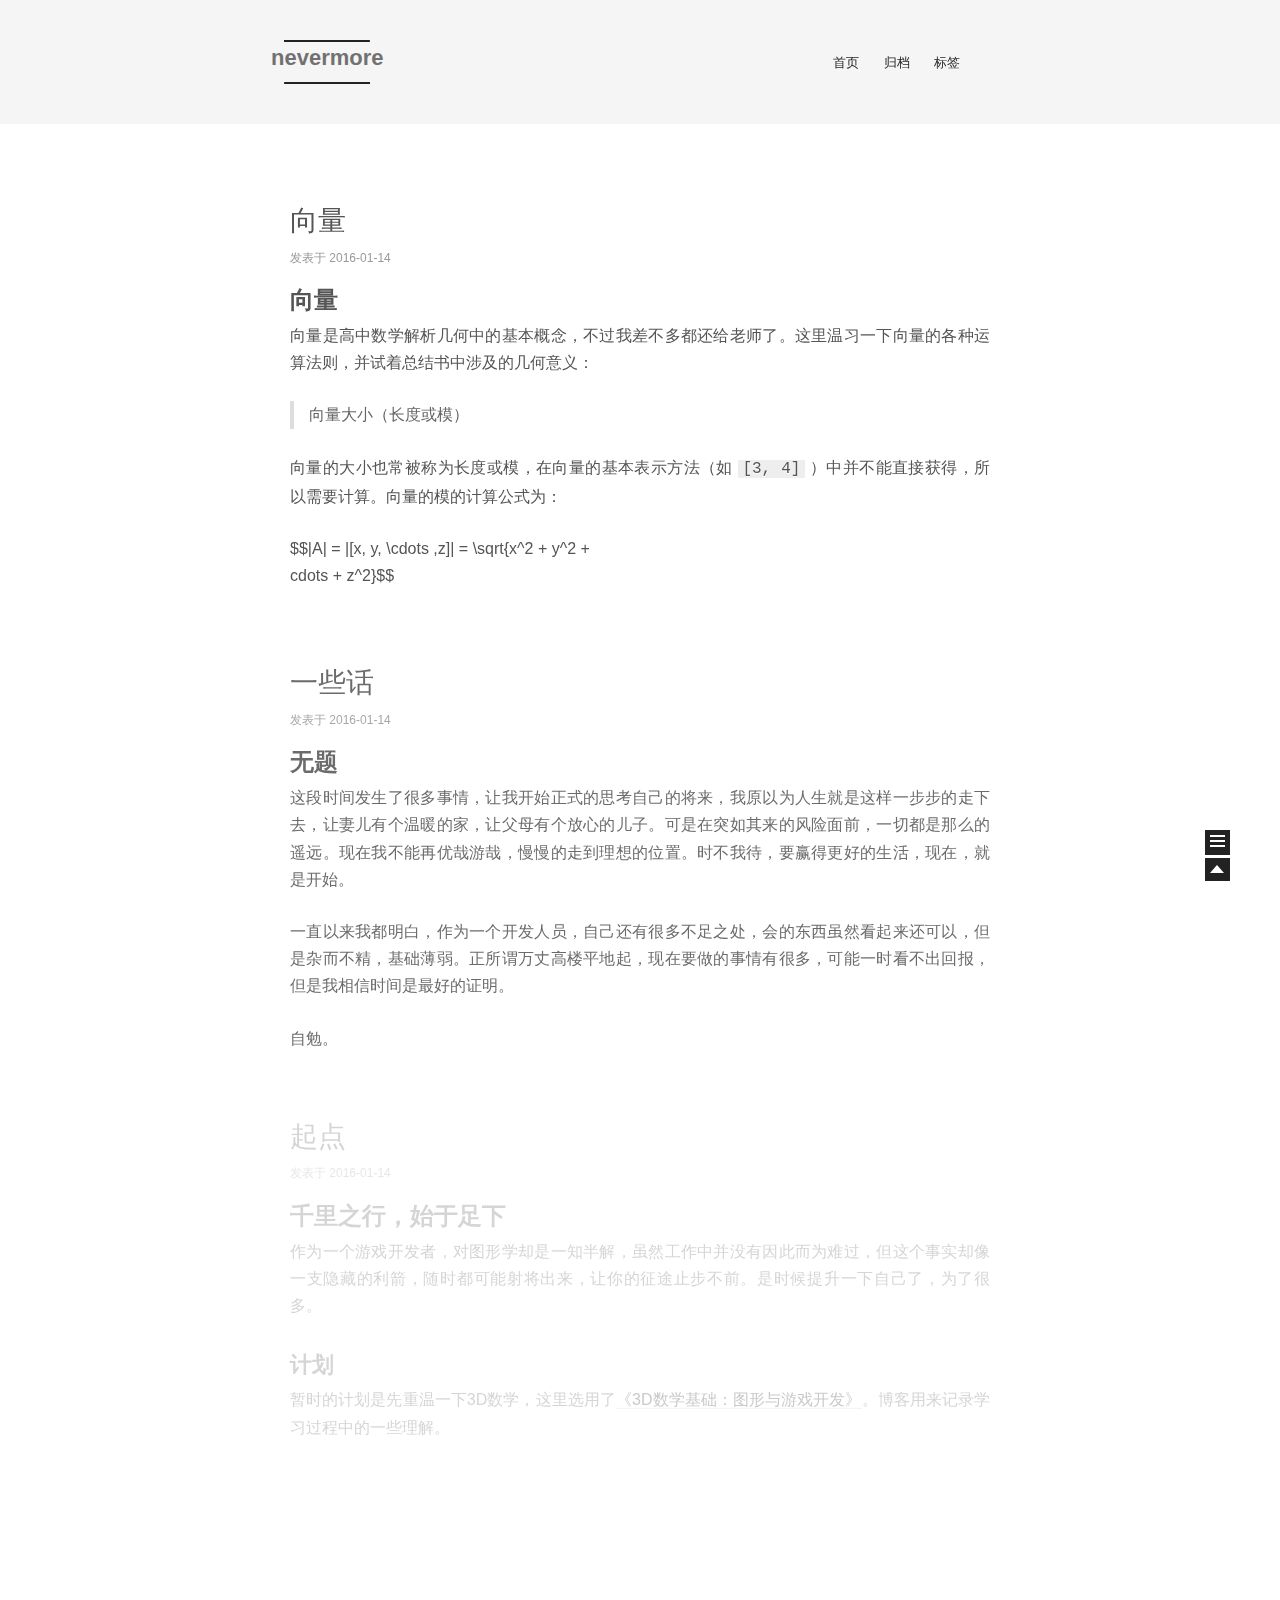
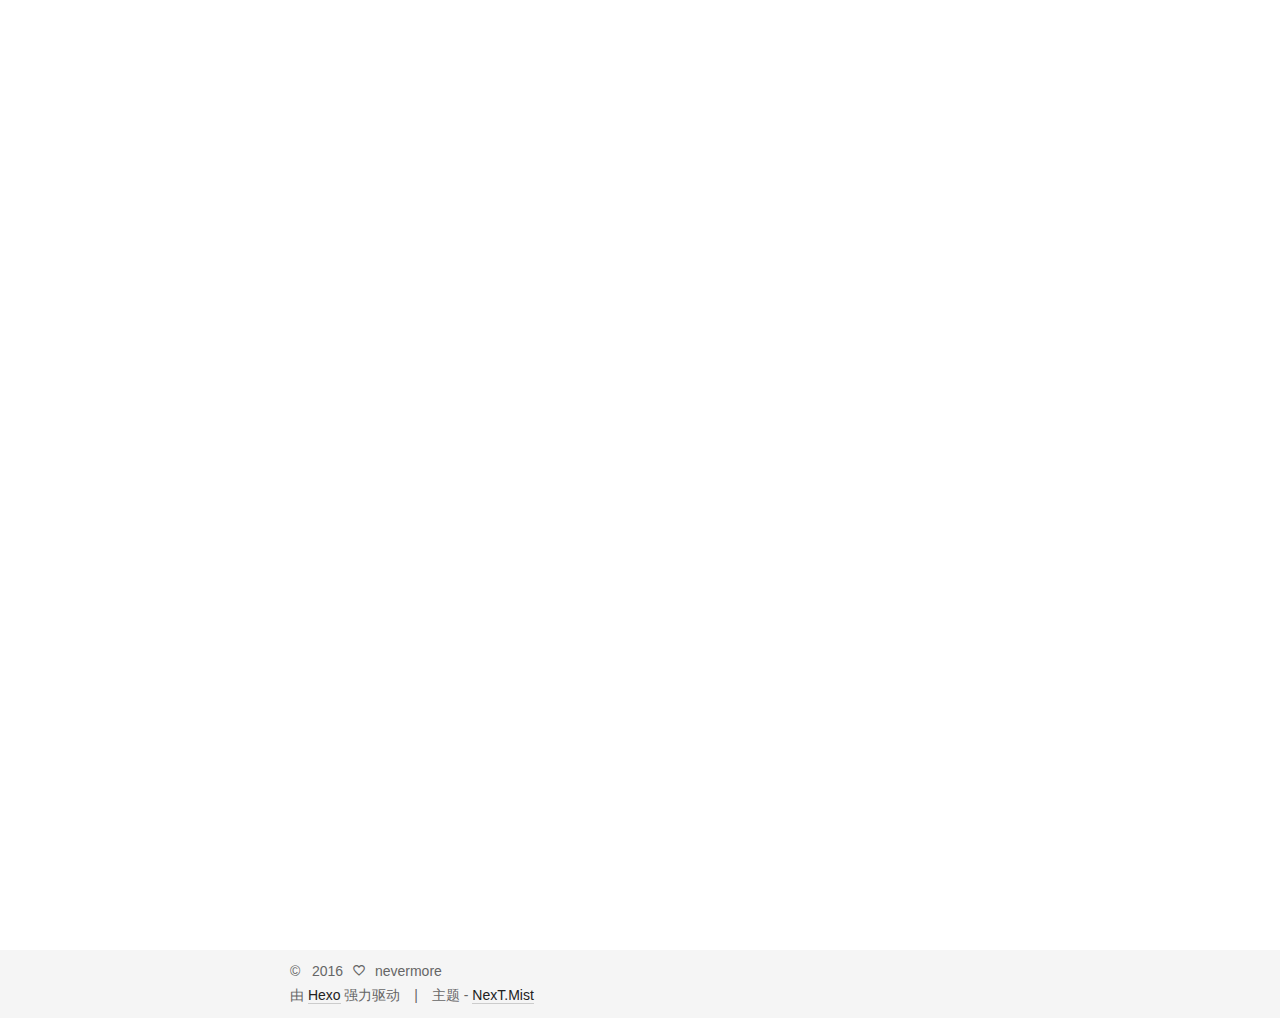
==== commit bf167e0e: "Site updated: 2016-01-15 22:13:37" ====
--- a/index.html
+++ b/index.html
@@ -156,8 +156,75 @@
           
           
             
+              <a class="post-title-link" href="/2016/01/14/learn-3D-math-vector/" itemprop="url">
+                向量
+              </a>
+            
+          
+        </h1>
+      
+
+      <div class="post-meta">
+        <span class="post-time">
+          发表于
+          <time itemprop="dateCreated" datetime="2016-01-14T17:46:57+08:00" content="2016-01-14">
+            2016-01-14
+          </time>
+        </span>
+
+        
+
+        
+          
+        
+      </div>
+    </header>
+
+    <div class="post-body">
+
+      
+      
+
+      
+        
+          <span itemprop="articleBody"><h1 id="u5411_u91CF"><a href="#u5411_u91CF" class="headerlink" title="向量"></a>向量</h1><p>向量是高中数学解析几何中的基本概念，不过我差不多都还给老师了。这里温习一下向量的各种运算法则，并试着总结书中涉及的几何意义：</p>
+<blockquote>
+<p> 向量大小（长度或模）</p>
+</blockquote>
+<p>向量的大小也常被称为长度或模，在向量的基本表示方法（如 <code>[3, 4]</code> ）中并不能直接获得，所以需要计算。向量的模的计算公式为：</p>
+<p>$$|A| = |[x, y, \cdots ,z]| = \sqrt{x^2 + y^2 +<br>cdots + z^2}$$</p>
+</span>
+        
+      
+    </div>
+
+    <footer class="post-footer">
+      
+
+      
+
+      
+      
+        <div class="post-eof"></div>
+      
+    </footer>
+  </article>
+
+
+    
+      
+
+  <article class="post post-type-normal " itemscope itemtype="http://schema.org/Article">
+    <header class="post-header">
+
+      
+      
+        <h1 class="post-title" itemprop="name headline">
+          
+          
+            
               <a class="post-title-link" href="/2016/01/14/fate/" itemprop="url">
-                learn-3D-math-start
+                一些话
               </a>
             
           
@@ -187,8 +254,7 @@
 
       
         
-          <span itemprop="articleBody"><p>#无题</p>
-<p>这段时间发生了很多事情，让我开始正式的思考自己的将来，我原以为人生就是这样一步步的走下去，让妻儿有个温暖的家，让父母有个放心的儿子。可是在突如其来的风险面前，一切都是那么的遥远。现在我不能再优哉游哉，慢慢的走到理想的位置。时不我待，要赢得更好的生活，现在，就是开始。</p>
+          <span itemprop="articleBody"><h1 id="u65E0_u9898"><a href="#u65E0_u9898" class="headerlink" title="无题"></a>无题</h1><p>这段时间发生了很多事情，让我开始正式的思考自己的将来，我原以为人生就是这样一步步的走下去，让妻儿有个温暖的家，让父母有个放心的儿子。可是在突如其来的风险面前，一切都是那么的遥远。现在我不能再优哉游哉，慢慢的走到理想的位置。时不我待，要赢得更好的生活，现在，就是开始。</p>
 <p>一直以来我都明白，作为一个开发人员，自己还有很多不足之处，会的东西虽然看起来还可以，但是杂而不精，基础薄弱。正所谓万丈高楼平地起，现在要做的事情有很多，可能一时看不出回报，但是我相信时间是最好的证明。</p>
 <p>自勉。</p>
 </span>
@@ -222,7 +288,7 @@
           
             
               <a class="post-title-link" href="/2016/01/14/learn-3D-math-start/" itemprop="url">
-                learn-3D-math-start
+                起点
               </a>
             
           
@@ -252,9 +318,8 @@
 
       
         
-          <span itemprop="articleBody"><p>#千里之行，始于足下</p>
-<p>作为一个游戏开发者，对图形学却是一知半解，虽然工作中并没有因此而为难过，但这个事实却像一支隐藏的利箭，随时都可能射将出来，让你的征途止步不前。是时候提升一下自己了，为了很多。</p>
-<p>##计划<br>暂时的计划是先重温一下3D数学，这里选用了《3D数学基础：图形与游戏开发》</p>
+          <span itemprop="articleBody"><h1 id="u5343_u91CC_u4E4B_u884C_uFF0C_u59CB_u4E8E_u8DB3_u4E0B"><a href="#u5343_u91CC_u4E4B_u884C_uFF0C_u59CB_u4E8E_u8DB3_u4E0B" class="headerlink" title="千里之行，始于足下"></a>千里之行，始于足下</h1><p>作为一个游戏开发者，对图形学却是一知半解，虽然工作中并没有因此而为难过，但这个事实却像一支隐藏的利箭，随时都可能射将出来，让你的征途止步不前。是时候提升一下自己了，为了很多。</p>
+<h2 id="u8BA1_u5212"><a href="#u8BA1_u5212" class="headerlink" title="计划"></a>计划</h2><p>暂时的计划是先重温一下3D数学，这里选用了<a href="http://item.jd.com/10078629.html" target="_blank" rel="external">《3D数学基础：图形与游戏开发》</a>。博客用来记录学习过程中的一些理解。</p>
 </span>
         
       
@@ -378,7 +443,7 @@
         <nav class="site-state motion-element">
           <div class="site-state-item site-state-posts">
             <a href="/archives">
-              <span class="site-state-item-count">3</span>
+              <span class="site-state-item-count">4</span>
               <span class="site-state-item-name">日志</span>
             </a>
           </div>
@@ -510,5 +575,35 @@
       });
     });
   </script>
+<!-- mathjax config similar to math.stackexchange -->
+
+<script type="text/x-mathjax-config">
+  MathJax.Hub.Config({
+    tex2jax: {
+      inlineMath: [ ['$','$'], ["\\(","\\)"] ],
+      processEscapes: true
+    }
+  });
+</script>
+
+<script type="text/x-mathjax-config">
+    MathJax.Hub.Config({
+      tex2jax: {
+        skipTags: ['script', 'noscript', 'style', 'textarea', 'pre', 'code']
+      }
+    });
+</script>
+
+<script type="text/x-mathjax-config">
+    MathJax.Hub.Queue(function() {
+        var all = MathJax.Hub.getAllJax(), i;
+        for(i=0; i < all.length; i += 1) {
+            all[i].SourceElement().parentNode.className += ' has-jax';
+        }
+    });
+</script>
+
+<script type="text/javascript" src="//cdn.mathjax.org/mathjax/latest/MathJax.js?config=TeX-AMS-MML_HTMLorMML">
+</script>
 </body>
 </html>
--- a/css/main.css
+++ b/css/main.css
@@ -1055,7 +1055,7 @@
   width: 4px;
   height: 4px;
   border-radius: 50%;
-  background: #2edab1;
+  background: #010a71;
 }
 .sidebar-nav {
   margin: 0;
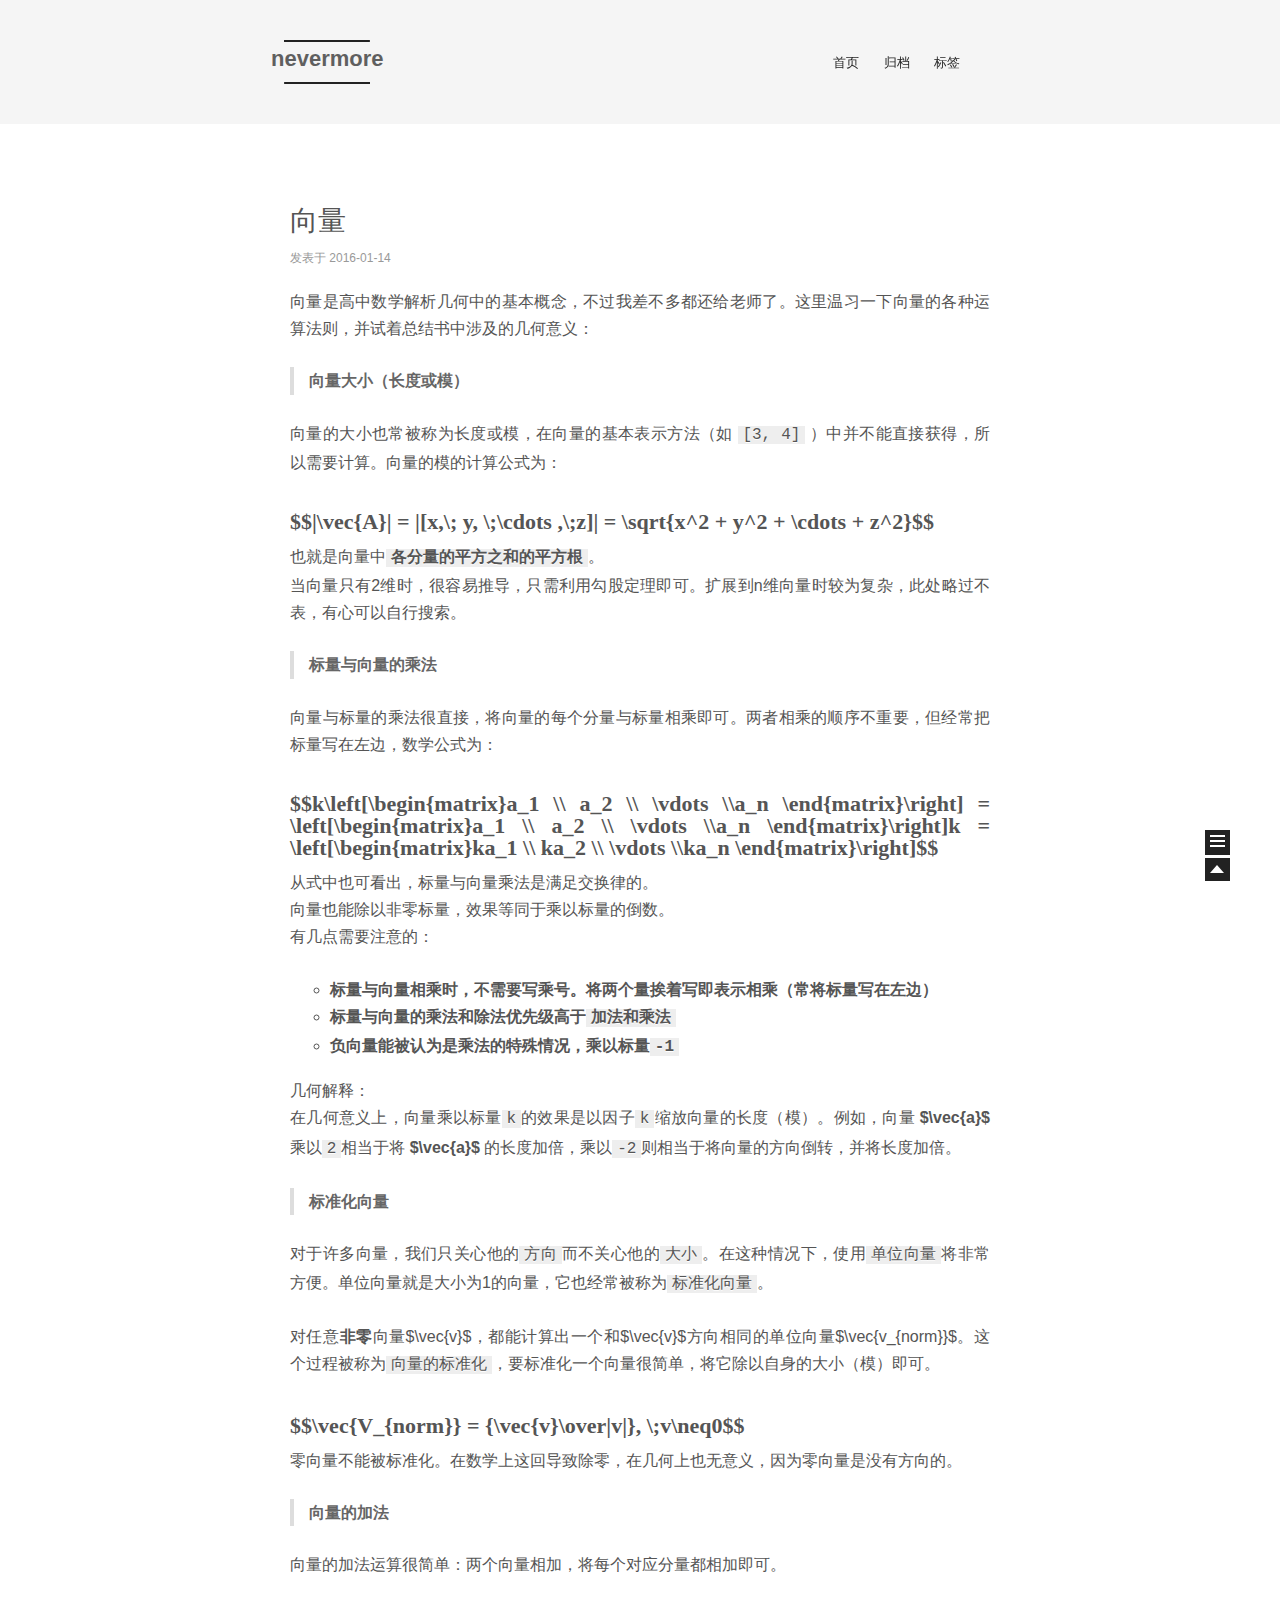
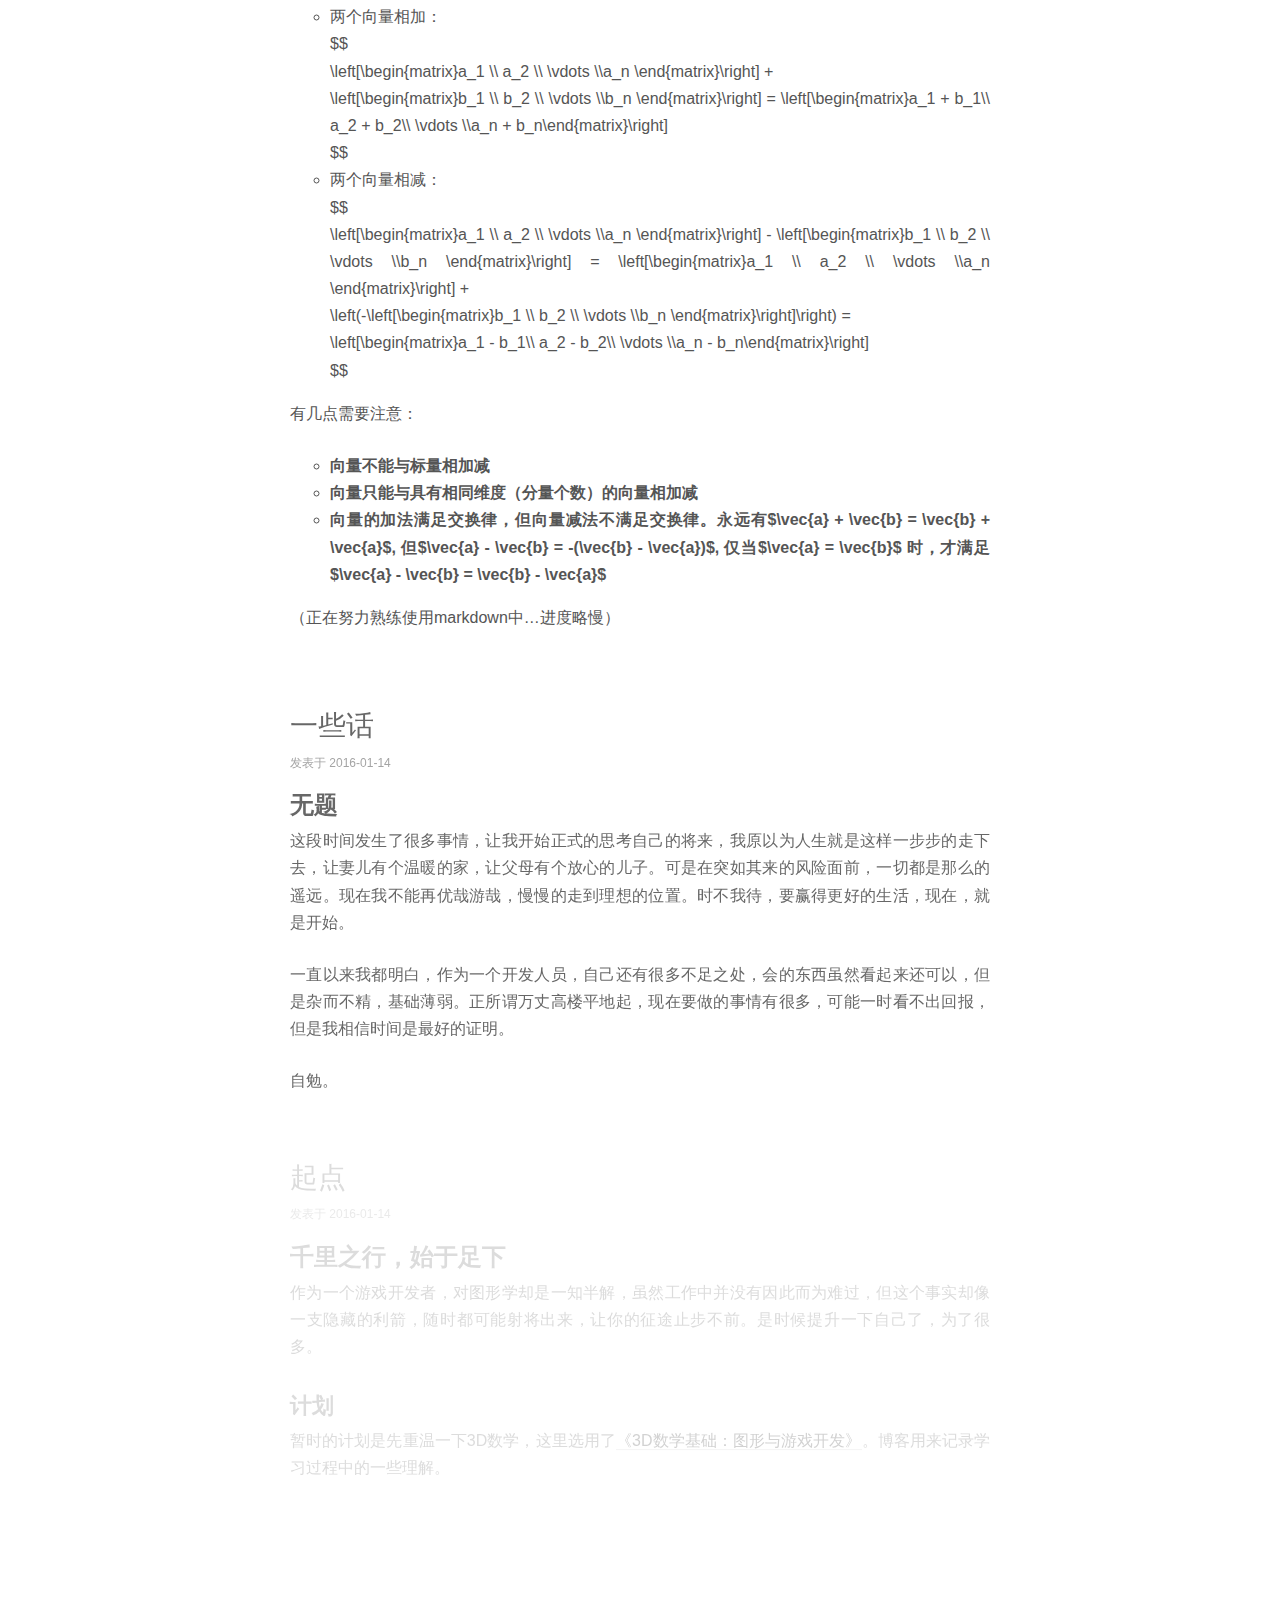
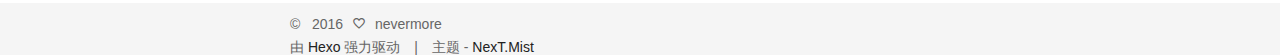
==== commit eccb0e64: "Site updated: 2016-01-15 22:42:54" ====
--- a/index.html
+++ b/index.html
@@ -187,12 +187,44 @@
 
       
         
-          <span itemprop="articleBody"><h1 id="u5411_u91CF"><a href="#u5411_u91CF" class="headerlink" title="向量"></a>向量</h1><p>向量是高中数学解析几何中的基本概念，不过我差不多都还给老师了。这里温习一下向量的各种运算法则，并试着总结书中涉及的几何意义：</p>
+          <span itemprop="articleBody"><p>向量是高中数学解析几何中的基本概念，不过我差不多都还给老师了。这里温习一下向量的各种运算法则，并试着总结书中涉及的几何意义：</p>
 <blockquote>
-<p> 向量大小（长度或模）</p>
+<p><strong>向量大小（长度或模）</strong></p>
 </blockquote>
 <p>向量的大小也常被称为长度或模，在向量的基本表示方法（如 <code>[3, 4]</code> ）中并不能直接获得，所以需要计算。向量的模的计算公式为：</p>
-<p>$$|A| = |[x, y, \cdots ,z]| = \sqrt{x^2 + y^2 +<br>cdots + z^2}$$</p>
+<h2 id="24_24_7C_5Cvec_7BA_7D_7C__3D__7C_5Bx_2C_5C_3B_y_2C__5C_3B_5Ccdots__2C_5C_3Bz_5D_7C__3D__5Csqrt_7Bx_5E2_+_y_5E2_+__5Ccdots_+_z_5E2_7D_24_24"><a href="#24_24_7C_5Cvec_7BA_7D_7C__3D__7C_5Bx_2C_5C_3B_y_2C__5C_3B_5Ccdots__2C_5C_3Bz_5D_7C__3D__5Csqrt_7Bx_5E2_+_y_5E2_+__5Ccdots_+_z_5E2_7D_24_24" class="headerlink" title="$$|\vec{A}| = |[x,\; y, \;\cdots ,\;z]| = \sqrt{x^2 + y^2 + \cdots + z^2}$$"></a>$$|\vec{A}| = |[x,\; y, \;\cdots ,\;z]| = \sqrt{x^2 + y^2 + \cdots + z^2}$$</h2><p>也就是向量中<strong><code>各分量的平方之和的平方根</code></strong>。<br>当向量只有2维时，很容易推导，只需利用勾股定理即可。扩展到n维向量时较为复杂，此处略过不表，有心可以自行搜索。</p>
+<blockquote>
+<p><strong>标量与向量的乘法</strong></p>
+</blockquote>
+<p>向量与标量的乘法很直接，将向量的每个分量与标量相乘即可。两者相乘的顺序不重要，但经常把标量写在左边，数学公式为：</p>
+<h2 id="[base64]"><a href="#[base64]" class="headerlink" title="$$k\left[\begin{matrix}a_1 \\ a_2 \\ \vdots \\a_n \end{matrix}\right] = \left[\begin{matrix}a_1 \\ a_2 \\ \vdots \\a_n \end{matrix}\right]k = \left[\begin{matrix}ka_1 \\ ka_2 \\ \vdots \\ka_n \end{matrix}\right]$$"></a>$$k\left[\begin{matrix}a_1 \\ a_2 \\ \vdots \\a_n \end{matrix}\right] = \left[\begin{matrix}a_1 \\ a_2 \\ \vdots \\a_n \end{matrix}\right]k = \left[\begin{matrix}ka_1 \\ ka_2 \\ \vdots \\ka_n \end{matrix}\right]$$</h2><p>从式中也可看出，标量与向量乘法是满足交换律的。<br>向量也能除以非零标量，效果等同于乘以标量的倒数。<br>有几点需要注意的：</p>
+<ul>
+<li><strong>标量与向量相乘时，不需要写乘号。将两个量挨着写即表示相乘（常将标量写在左边）</strong></li>
+<li><strong>标量与向量的乘法和除法优先级高于<code>加法和乘法</code></strong></li>
+<li><strong>负向量能被认为是乘法的特殊情况，乘以标量<code>-1</code></strong></li>
+</ul>
+<p>几何解释：<br>在几何意义上，向量乘以标量<code>k</code>的效果是以因子<code>k</code>缩放向量的长度（模）。例如，向量 <strong>$\vec{a}$</strong> 乘以<code>2</code>相当于将 <strong>$\vec{a}$</strong> 的长度加倍，乘以<code>-2</code>则相当于将向量的方向倒转，并将长度加倍。</p>
+<blockquote>
+<p><strong>标准化向量</strong></p>
+</blockquote>
+<p>对于许多向量，我们只关心他的<code>方向</code>而不关心他的<code>大小</code>。在这种情况下，使用<code>单位向量</code>将非常方便。单位向量就是大小为1的向量，它也经常被称为<code>标准化向量</code>。</p>
+<p>对任意<strong>非零</strong>向量$\vec{v}$，都能计算出一个和$\vec{v}$方向相同的单位向量$\vec{v_{norm}}$。这个过程被称为<code>向量的标准化</code>，要标准化一个向量很简单，将它除以自身的大小（模）即可。</p>
+<h2 id="24_24_5Cvec_7BV__7Bnorm_7D_7D__3D__7B_5Cvec_7Bv_7D_5Cover_7Cv_7C_7D_2C__5C_3Bv_5Cneq0_24_24"><a href="#24_24_5Cvec_7BV__7Bnorm_7D_7D__3D__7B_5Cvec_7Bv_7D_5Cover_7Cv_7C_7D_2C__5C_3Bv_5Cneq0_24_24" class="headerlink" title="$$\vec{V_{norm}} = {\vec{v}\over|v|}, \;v\neq0$$"></a>$$\vec{V_{norm}} = {\vec{v}\over|v|}, \;v\neq0$$</h2><p>零向量不能被标准化。在数学上这回导致除零，在几何上也无意义，因为零向量是没有方向的。</p>
+<blockquote>
+<p><strong>向量的加法</strong></p>
+</blockquote>
+<p>向量的加法运算很简单：两个向量相加，将每个对应分量都相加即可。</p>
+<ul>
+<li>两个向量相加：<br>$$<br>\left[\begin{matrix}a_1 \\ a_2 \\ \vdots \\a_n \end{matrix}\right] +<br>\left[\begin{matrix}b_1 \\ b_2 \\ \vdots \\b_n \end{matrix}\right] = \left[\begin{matrix}a_1 + b_1\\ a_2 + b_2\\ \vdots \\a_n + b_n\end{matrix}\right]<br>$$</li>
+<li>两个向量相减：<br>$$<br>\left[\begin{matrix}a_1 \\ a_2 \\ \vdots \\a_n \end{matrix}\right] - \left[\begin{matrix}b_1 \\ b_2 \\ \vdots \\b_n \end{matrix}\right] =  \left[\begin{matrix}a_1 \\ a_2 \\ \vdots \\a_n \end{matrix}\right] +<br>\left(-\left[\begin{matrix}b_1 \\ b_2 \\ \vdots \\b_n \end{matrix}\right]\right) =<br>\left[\begin{matrix}a_1 - b_1\\ a_2 - b_2\\ \vdots \\a_n - b_n\end{matrix}\right]<br>$$</li>
+</ul>
+<p>有几点需要注意：</p>
+<ul>
+<li><strong>向量不能与标量相加减</strong></li>
+<li><strong>向量只能与具有相同维度（分量个数）的向量相加减</strong></li>
+<li><strong>向量的加法满足交换律，但向量减法不满足交换律。永远有$\vec{a} + \vec{b} = \vec{b} + \vec{a}$, 但$\vec{a} - \vec{b} = -(\vec{b} - \vec{a})$, 仅当$\vec{a} = \vec{b}$ 时，才满足$\vec{a} - \vec{b} = \vec{b} - \vec{a}$ </strong></li>
+</ul>
+<p>（正在努力熟练使用markdown中…进度略慢）</p>
 </span>
         
       
@@ -320,76 +352,6 @@
         
           <span itemprop="articleBody"><h1 id="u5343_u91CC_u4E4B_u884C_uFF0C_u59CB_u4E8E_u8DB3_u4E0B"><a href="#u5343_u91CC_u4E4B_u884C_uFF0C_u59CB_u4E8E_u8DB3_u4E0B" class="headerlink" title="千里之行，始于足下"></a>千里之行，始于足下</h1><p>作为一个游戏开发者，对图形学却是一知半解，虽然工作中并没有因此而为难过，但这个事实却像一支隐藏的利箭，随时都可能射将出来，让你的征途止步不前。是时候提升一下自己了，为了很多。</p>
 <h2 id="u8BA1_u5212"><a href="#u8BA1_u5212" class="headerlink" title="计划"></a>计划</h2><p>暂时的计划是先重温一下3D数学，这里选用了<a href="http://item.jd.com/10078629.html" target="_blank" rel="external">《3D数学基础：图形与游戏开发》</a>。博客用来记录学习过程中的一些理解。</p>
-</span>
-        
-      
-    </div>
-
-    <footer class="post-footer">
-      
-
-      
-
-      
-      
-        <div class="post-eof"></div>
-      
-    </footer>
-  </article>
-
-
-    
-      
-
-  <article class="post post-type-normal " itemscope itemtype="http://schema.org/Article">
-    <header class="post-header">
-
-      
-      
-        <h1 class="post-title" itemprop="name headline">
-          
-          
-            
-              <a class="post-title-link" href="/2016/01/14/hello-world/" itemprop="url">
-                Hello World
-              </a>
-            
-          
-        </h1>
-      
-
-      <div class="post-meta">
-        <span class="post-time">
-          发表于
-          <time itemprop="dateCreated" datetime="2016-01-14T15:18:37+08:00" content="2016-01-14">
-            2016-01-14
-          </time>
-        </span>
-
-        
-
-        
-          
-        
-      </div>
-    </header>
-
-    <div class="post-body">
-
-      
-      
-
-      
-        
-          <span itemprop="articleBody"><p>Welcome to <a href="http://hexo.io/" target="_blank" rel="external">Hexo</a>! This is your very first post. Check <a href="http://hexo.io/docs/" target="_blank" rel="external">documentation</a> for more info. If you get any problems when using Hexo, you can find the answer in <a href="http://hexo.io/docs/troubleshooting.html" target="_blank" rel="external">troubleshooting</a> or you can ask me on <a href="https://github.com/hexojs/hexo/issues" target="_blank" rel="external">GitHub</a>.</p>
-<h2 id="Quick_Start"><a href="#Quick_Start" class="headerlink" title="Quick Start"></a>Quick Start</h2><h3 id="Create_a_new_post"><a href="#Create_a_new_post" class="headerlink" title="Create a new post"></a>Create a new post</h3><figure class="highlight bash"><table><tr><td class="gutter"><pre><span class="line">1</span><br></pre></td><td class="code"><pre><span class="line">$ hexo new <span class="string">"My New Post"</span></span><br></pre></td></tr></table></figure>
-<p>More info: <a href="http://hexo.io/docs/writing.html" target="_blank" rel="external">Writing</a></p>
-<h3 id="Run_server"><a href="#Run_server" class="headerlink" title="Run server"></a>Run server</h3><figure class="highlight bash"><table><tr><td class="gutter"><pre><span class="line">1</span><br></pre></td><td class="code"><pre><span class="line">$ hexo server</span><br></pre></td></tr></table></figure>
-<p>More info: <a href="http://hexo.io/docs/server.html" target="_blank" rel="external">Server</a></p>
-<h3 id="Generate_static_files"><a href="#Generate_static_files" class="headerlink" title="Generate static files"></a>Generate static files</h3><figure class="highlight bash"><table><tr><td class="gutter"><pre><span class="line">1</span><br></pre></td><td class="code"><pre><span class="line">$ hexo generate</span><br></pre></td></tr></table></figure>
-<p>More info: <a href="http://hexo.io/docs/generating.html" target="_blank" rel="external">Generating</a></p>
-<h3 id="Deploy_to_remote_sites"><a href="#Deploy_to_remote_sites" class="headerlink" title="Deploy to remote sites"></a>Deploy to remote sites</h3><figure class="highlight bash"><table><tr><td class="gutter"><pre><span class="line">1</span><br></pre></td><td class="code"><pre><span class="line">$ hexo deploy</span><br></pre></td></tr></table></figure>
-<p>More info: <a href="http://hexo.io/docs/deployment.html" target="_blank" rel="external">Deployment</a></p>
 </span>
         
       
@@ -443,7 +405,7 @@
         <nav class="site-state motion-element">
           <div class="site-state-item site-state-posts">
             <a href="/archives">
-              <span class="site-state-item-count">4</span>
+              <span class="site-state-item-count">3</span>
               <span class="site-state-item-name">日志</span>
             </a>
           </div>
--- a/css/main.css
+++ b/css/main.css
@@ -1055,7 +1055,7 @@
   width: 4px;
   height: 4px;
   border-radius: 50%;
-  background: #010a71;
+  background: #408790;
 }
 .sidebar-nav {
   margin: 0;
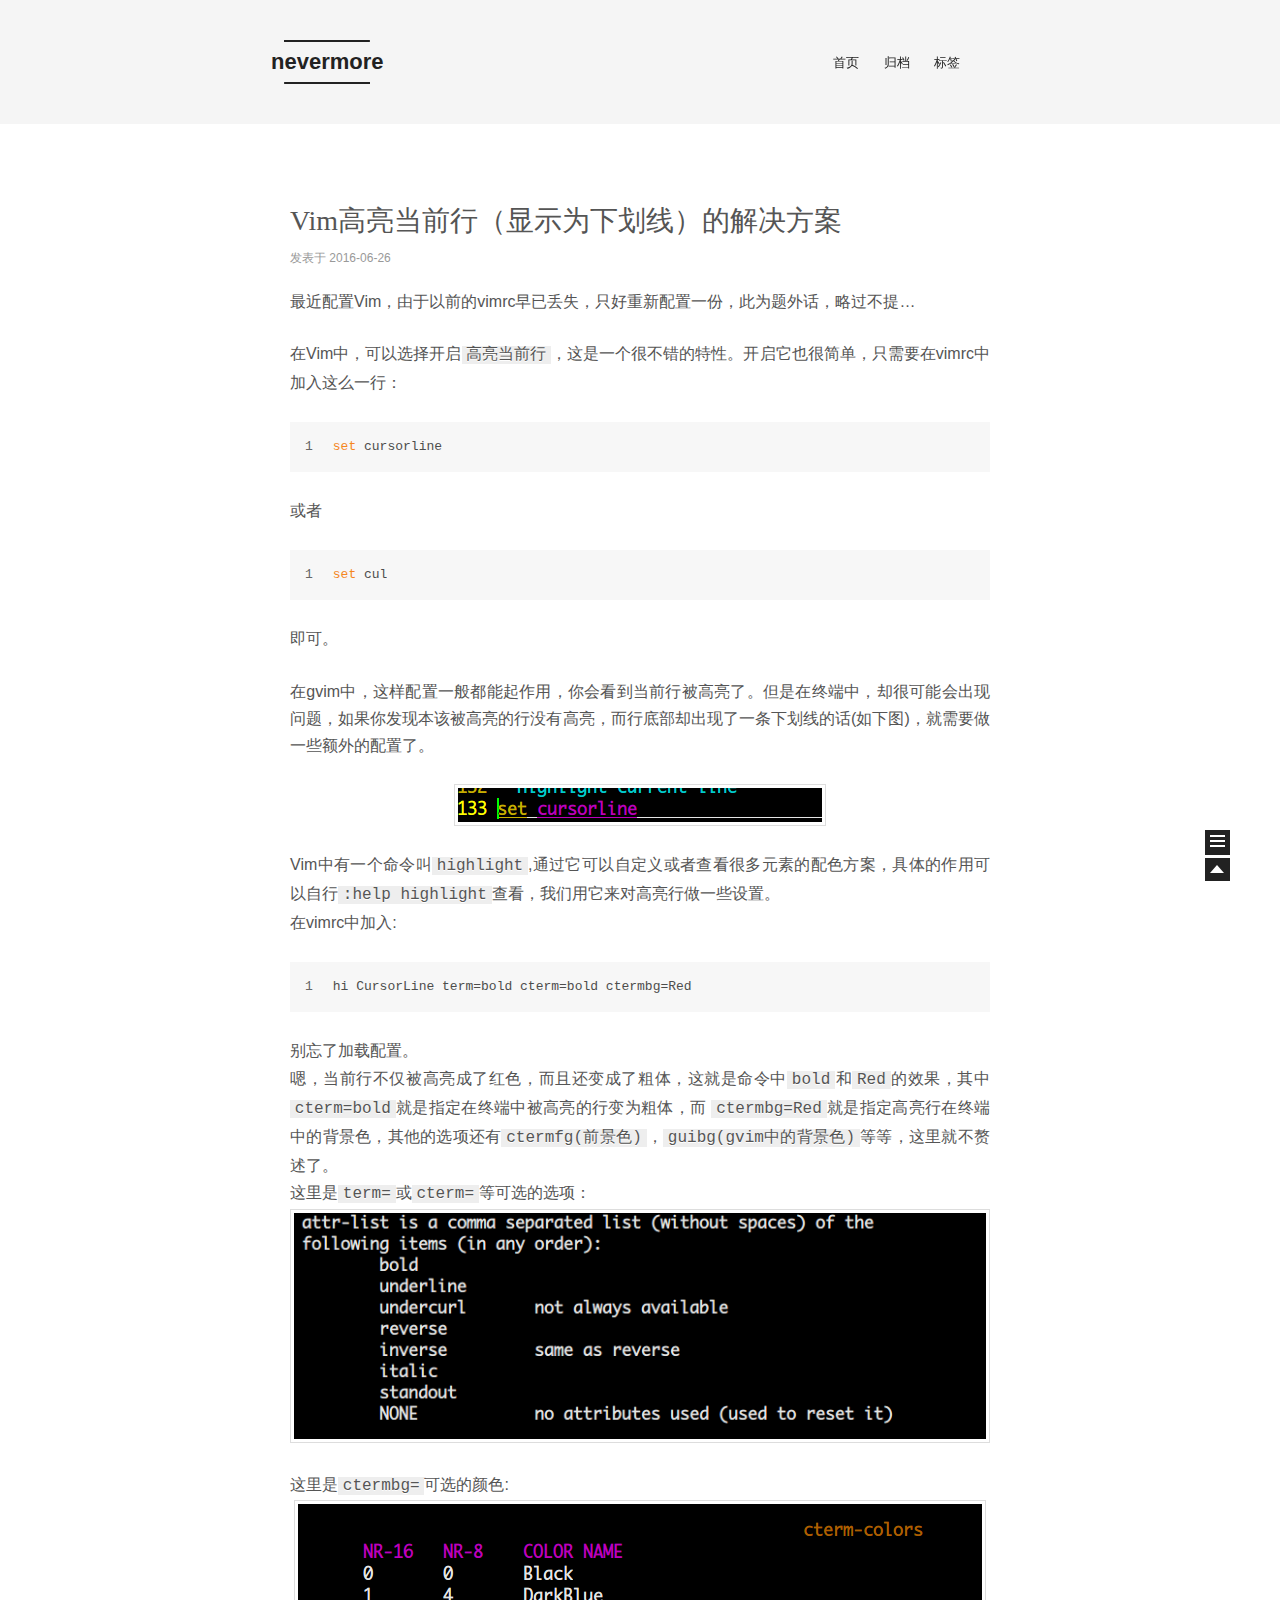
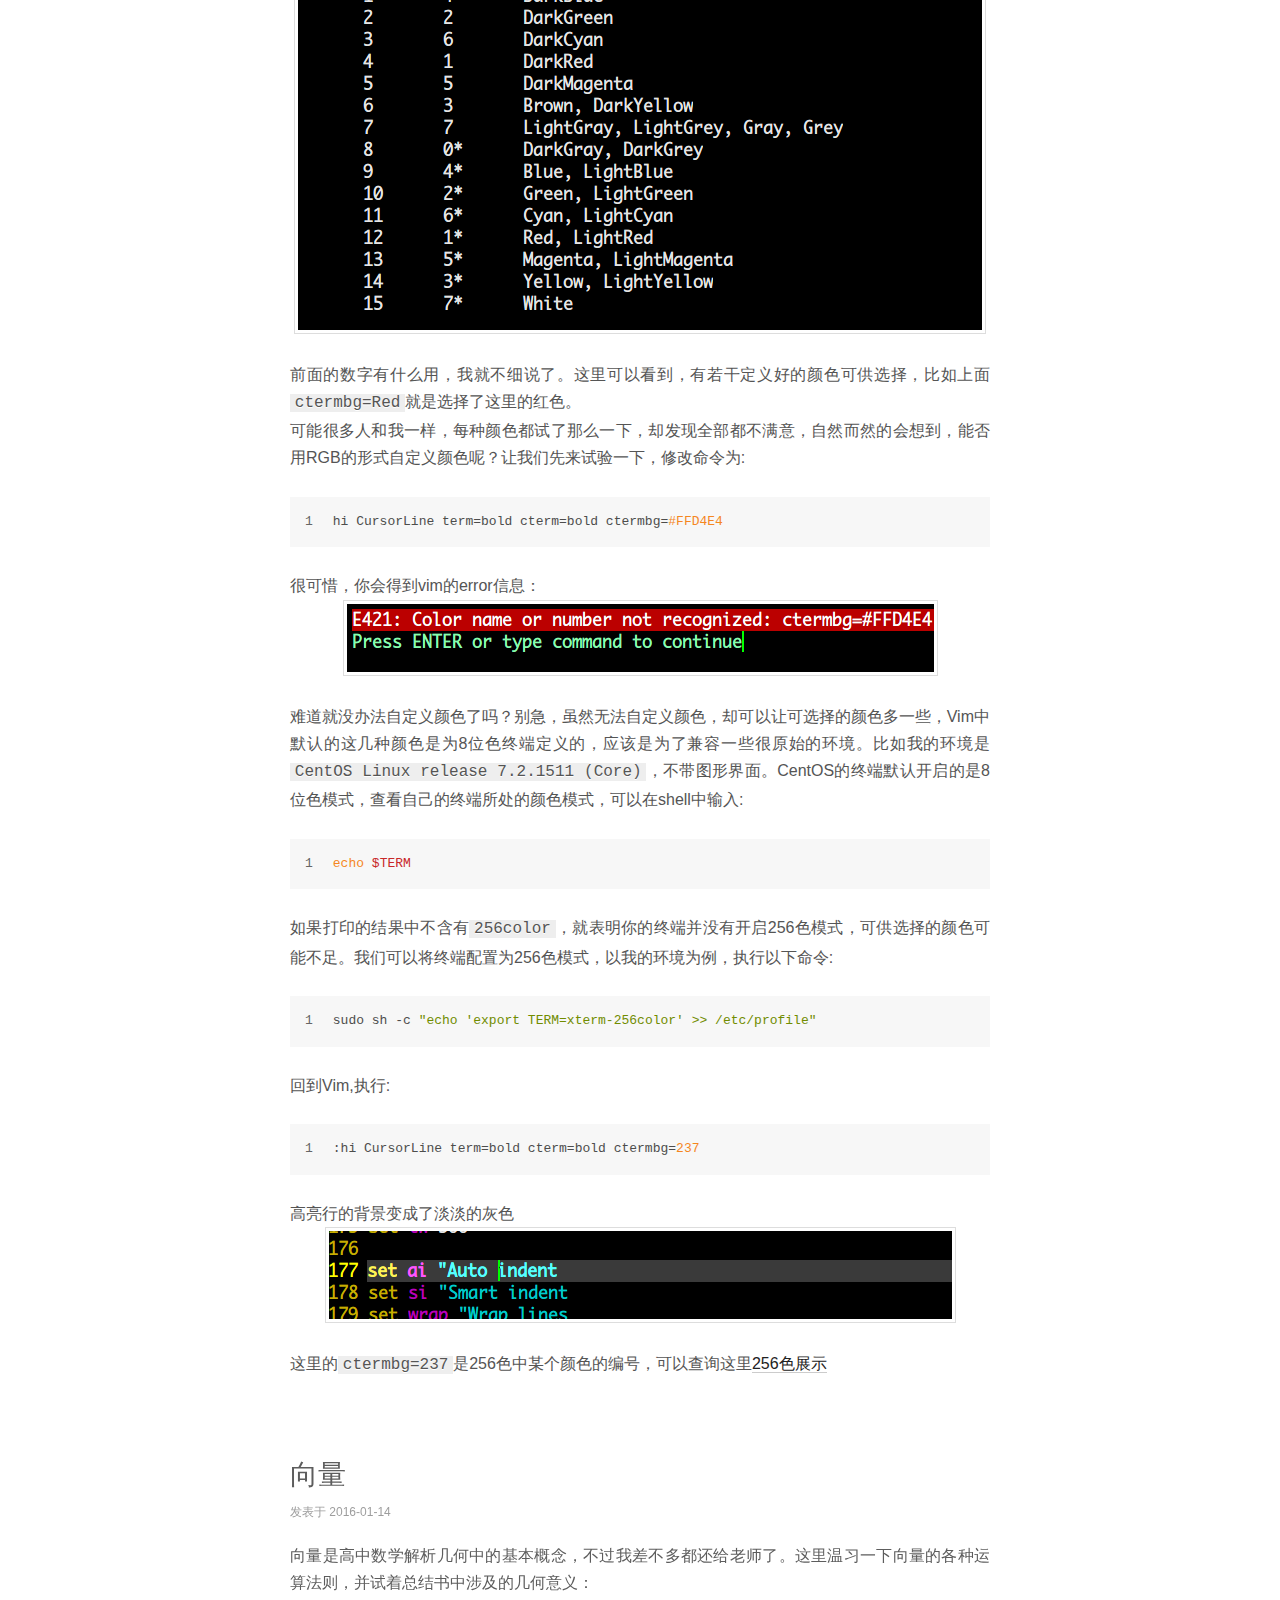
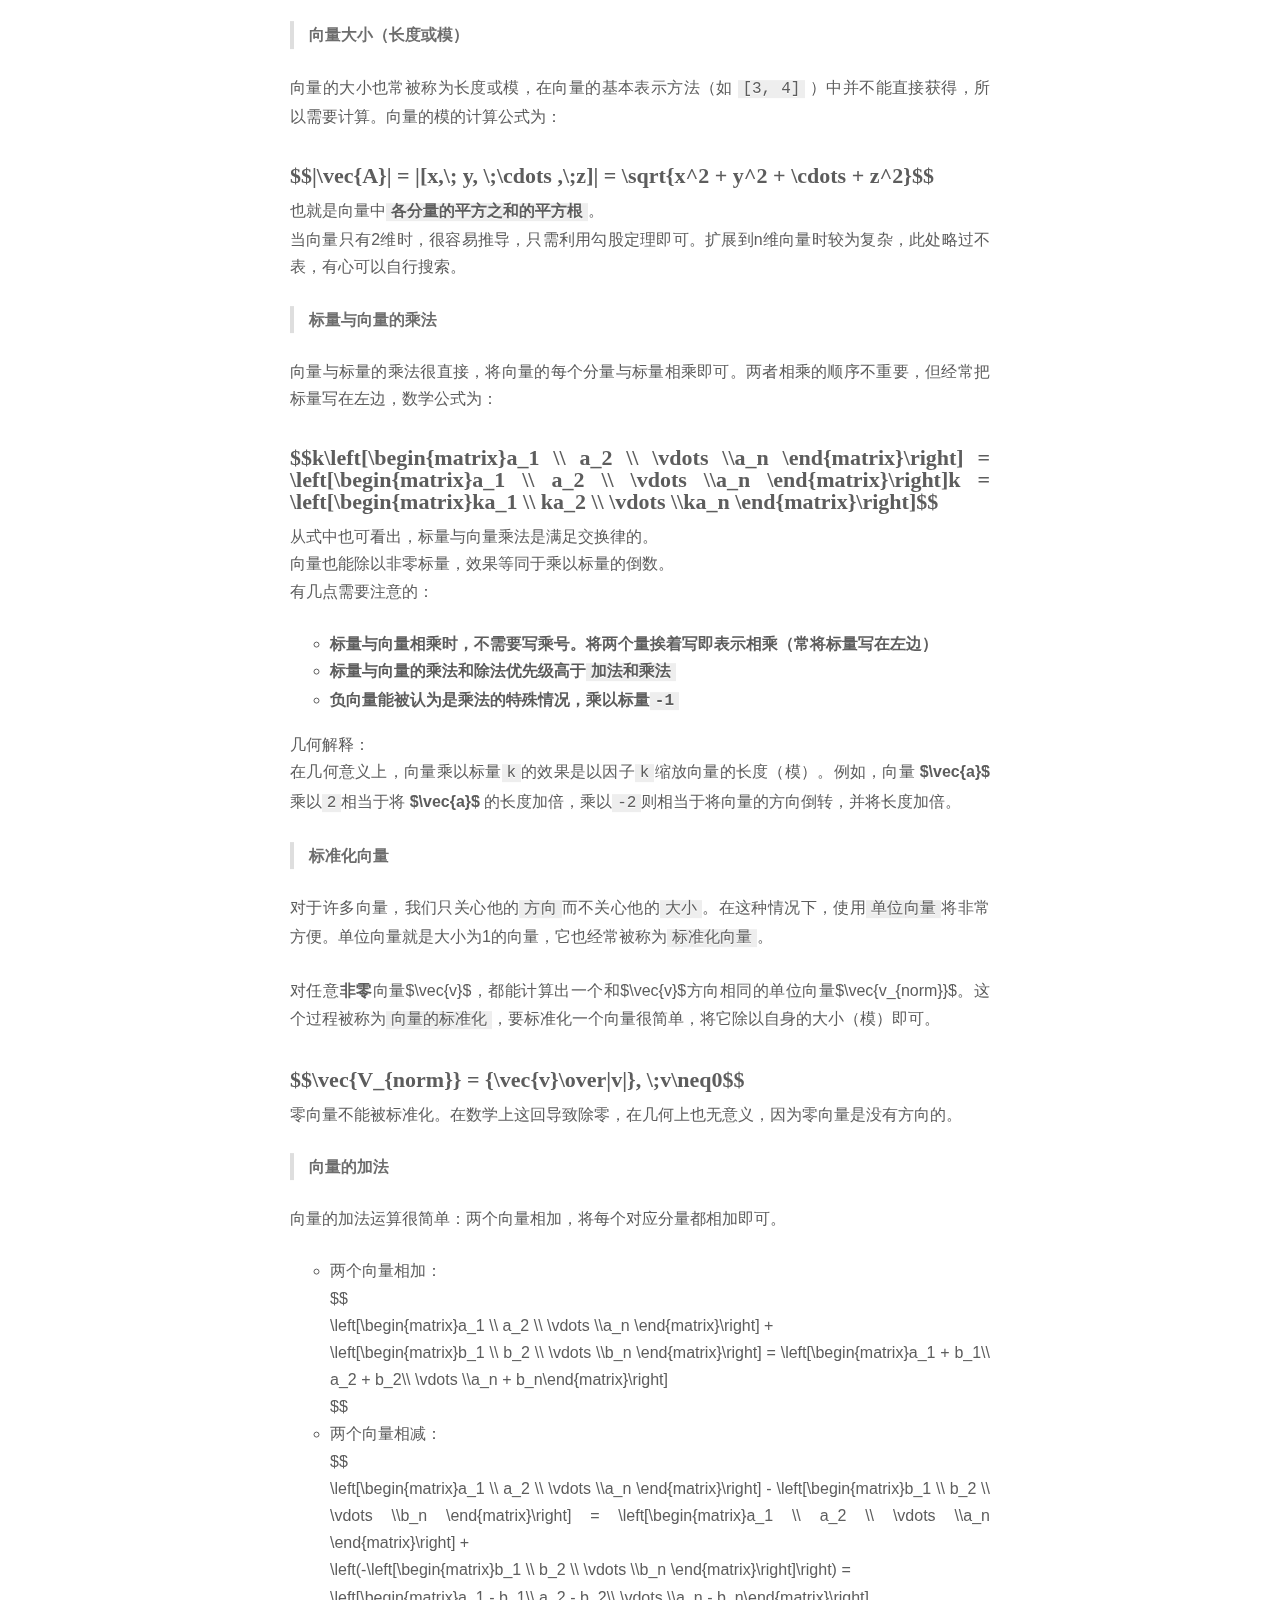
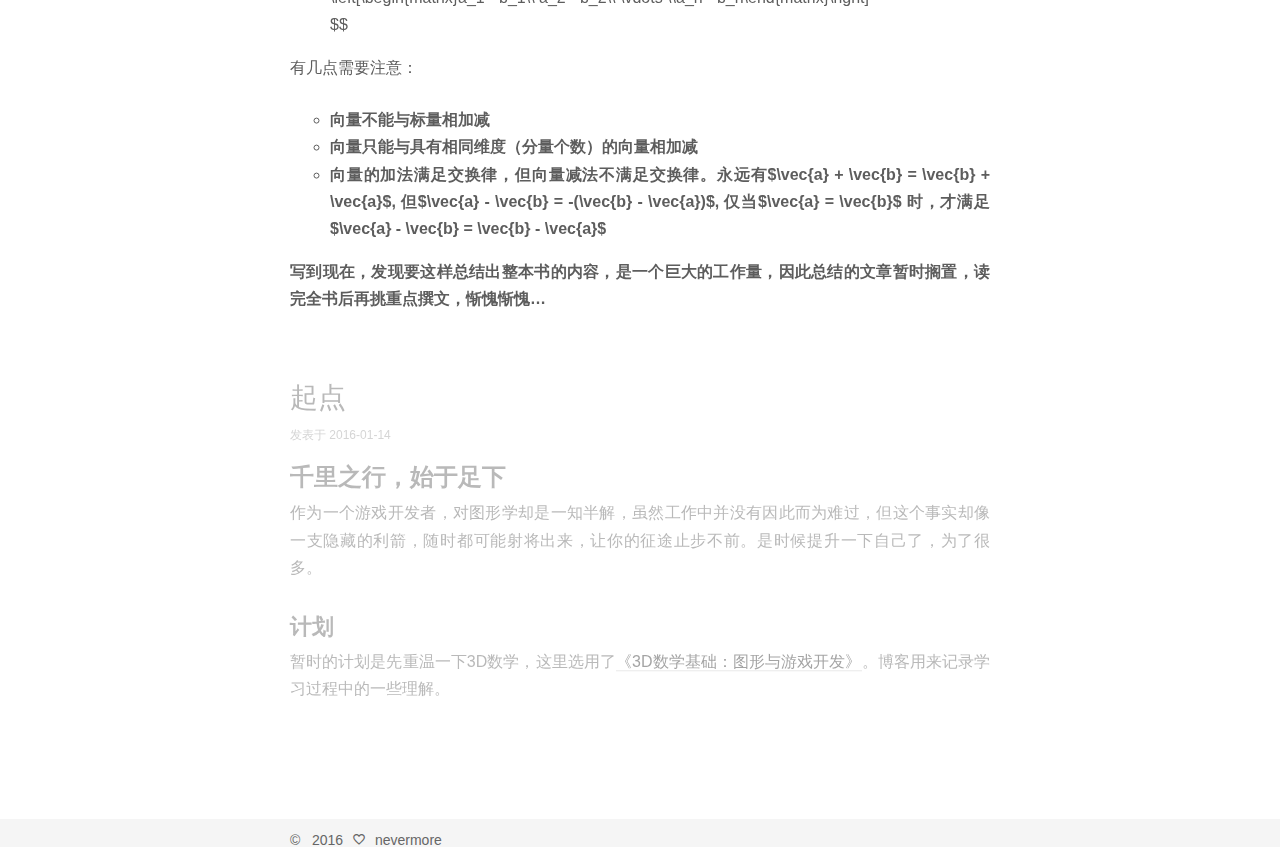
==== commit 089be532: "Site updated: 2016-06-26 18:35:23" ====
--- a/index.html
+++ b/index.html
@@ -144,6 +144,79 @@
       <div class="main-inner">
         <div id="content" class="content"> 
   <section id="posts" class="posts-expand">
+    
+      
+
+  <article class="post post-type-normal " itemscope itemtype="http://schema.org/Article">
+    <header class="post-header">
+
+      
+      
+        <h1 class="post-title" itemprop="name headline">
+          
+          
+            
+              <a class="post-title-link" href="/2016/06/26/config-xterm-256color-for-vim/" itemprop="url">
+                Vim高亮当前行（显示为下划线）的解决方案
+              </a>
+            
+          
+        </h1>
+      
+
+      <div class="post-meta">
+        <span class="post-time">
+          发表于
+          <time itemprop="dateCreated" datetime="2016-06-26T18:34:34+08:00" content="2016-06-26">
+            2016-06-26
+          </time>
+        </span>
+
+        
+
+        
+          
+        
+      </div>
+    </header>
+
+    <div class="post-body">
+
+      
+      
+
+      
+        
+          <span itemprop="articleBody"><p>最近配置Vim，由于以前的vimrc早已丢失，只好重新配置一份，此为题外话，略过不提…</p>
+<p>在Vim中，可以选择开启<code>高亮当前行</code>，这是一个很不错的特性。开启它也很简单，只需要在vimrc中加入这么一行：<br><figure class="highlight c++"><table><tr><td class="gutter"><pre><span class="line">1</span><br></pre></td><td class="code"><pre><span class="line"><span class="built_in">set</span> cursorline</span><br></pre></td></tr></table></figure></p>
+<p>或者<br><figure class="highlight c++"><table><tr><td class="gutter"><pre><span class="line">1</span><br></pre></td><td class="code"><pre><span class="line"><span class="built_in">set</span> cul</span><br></pre></td></tr></table></figure></p>
+<p>即可。</p>
+<p>在gvim中，这样配置一般都能起作用，你会看到当前行被高亮了。但是在终端中，却很可能会出现问题，如果你发现本该被高亮的行没有高亮，而行底部却出现了一条下划线的话(如下图)，就需要做一些额外的配置了。</p>
+<p><img src="/images/underline.png" alt=""></p>
+<p>Vim中有一个命令叫<code>highlight</code>,通过它可以自定义或者查看很多元素的配色方案，具体的作用可以自行<code>:help highlight</code>查看，我们用它来对高亮行做一些设置。<br>在vimrc中加入:<br><figure class="highlight c++"><table><tr><td class="gutter"><pre><span class="line">1</span><br></pre></td><td class="code"><pre><span class="line">hi CursorLine term=bold cterm=bold ctermbg=Red</span><br></pre></td></tr></table></figure></p>
+<p>别忘了加载配置。<br>嗯，当前行不仅被高亮成了红色，而且还变成了粗体，这就是命令中<code>bold</code>和<code>Red</code>的效果，其中<code>cterm=bold</code>就是指定在终端中被高亮的行变为粗体，而 <code>ctermbg=Red</code>就是指定高亮行在终端中的背景色，其他的选项还有<code>ctermfg(前景色)</code>，<code>guibg(gvim中的背景色)</code>等等，这里就不赘述了。<br>这里是<code>term=</code>或<code>cterm=</code>等可选的选项：<br><img src="/images/opt.png" alt=""><br>这里是<code>ctermbg=</code>可选的颜色:<br><img src="/images/color.png" alt=""><br>前面的数字有什么用，我就不细说了。这里可以看到，有若干定义好的颜色可供选择，比如上面<code>ctermbg=Red</code>就是选择了这里的红色。<br>可能很多人和我一样，每种颜色都试了那么一下，却发现全部都不满意，自然而然的会想到，能否用RGB的形式自定义颜色呢？让我们先来试验一下，修改命令为:<br><figure class="highlight c++"><table><tr><td class="gutter"><pre><span class="line">1</span><br></pre></td><td class="code"><pre><span class="line">hi CursorLine term=bold cterm=bold ctermbg=<span class="preprocessor">#FFD4E4</span></span><br></pre></td></tr></table></figure></p>
+<p>很可惜，你会得到vim的error信息：<br><img src="/images/error.png" alt=""><br>难道就没办法自定义颜色了吗？别急，虽然无法自定义颜色，却可以让可选择的颜色多一些，Vim中默认的这几种颜色是为8位色终端定义的，应该是为了兼容一些很原始的环境。比如我的环境是<code>CentOS Linux release 7.2.1511 (Core)</code>，不带图形界面。CentOS的终端默认开启的是8位色模式，查看自己的终端所处的颜色模式，可以在shell中输入:<br><figure class="highlight sh"><table><tr><td class="gutter"><pre><span class="line">1</span><br></pre></td><td class="code"><pre><span class="line"><span class="built_in">echo</span> <span class="variable">$TERM</span></span><br></pre></td></tr></table></figure></p>
+<p>如果打印的结果中不含有<code>256color</code>，就表明你的终端并没有开启256色模式，可供选择的颜色可能不足。我们可以将终端配置为256色模式，以我的环境为例，执行以下命令:<br><figure class="highlight sh"><table><tr><td class="gutter"><pre><span class="line">1</span><br></pre></td><td class="code"><pre><span class="line">sudo sh -c <span class="string">"echo 'export TERM=xterm-256color' &gt;&gt; /etc/profile"</span></span><br></pre></td></tr></table></figure></p>
+<p>回到Vim,执行:<br><figure class="highlight c++"><table><tr><td class="gutter"><pre><span class="line">1</span><br></pre></td><td class="code"><pre><span class="line">:hi CursorLine term=bold cterm=bold ctermbg=<span class="number">237</span></span><br></pre></td></tr></table></figure></p>
+<p>高亮行的背景变成了淡淡的灰色<br><img src="/images/final.png" alt=""><br>这里的<code>ctermbg=237</code>是256色中某个颜色的编号，可以查询这里<a href="https://upload.wikimedia.org/wikipedia/en/1/15/Xterm_256color_chart.svg" target="_blank" rel="external">256色展示</a></p>
+</span>
+        
+      
+    </div>
+
+    <footer class="post-footer">
+      
+
+      
+
+      
+      
+        <div class="post-eof"></div>
+      
+    </footer>
+  </article>
+
+
     
       
 
@@ -224,71 +297,7 @@
 <li><strong>向量只能与具有相同维度（分量个数）的向量相加减</strong></li>
 <li><strong>向量的加法满足交换律，但向量减法不满足交换律。永远有$\vec{a} + \vec{b} = \vec{b} + \vec{a}$, 但$\vec{a} - \vec{b} = -(\vec{b} - \vec{a})$, 仅当$\vec{a} = \vec{b}$ 时，才满足$\vec{a} - \vec{b} = \vec{b} - \vec{a}$ </strong></li>
 </ul>
-<p>（正在努力熟练使用markdown中…进度略慢）</p>
-</span>
-        
-      
-    </div>
-
-    <footer class="post-footer">
-      
-
-      
-
-      
-      
-        <div class="post-eof"></div>
-      
-    </footer>
-  </article>
-
-
-    
-      
-
-  <article class="post post-type-normal " itemscope itemtype="http://schema.org/Article">
-    <header class="post-header">
-
-      
-      
-        <h1 class="post-title" itemprop="name headline">
-          
-          
-            
-              <a class="post-title-link" href="/2016/01/14/fate/" itemprop="url">
-                一些话
-              </a>
-            
-          
-        </h1>
-      
-
-      <div class="post-meta">
-        <span class="post-time">
-          发表于
-          <time itemprop="dateCreated" datetime="2016-01-14T16:11:00+08:00" content="2016-01-14">
-            2016-01-14
-          </time>
-        </span>
-
-        
-
-        
-          
-        
-      </div>
-    </header>
-
-    <div class="post-body">
-
-      
-      
-
-      
-        
-          <span itemprop="articleBody"><h1 id="u65E0_u9898"><a href="#u65E0_u9898" class="headerlink" title="无题"></a>无题</h1><p>这段时间发生了很多事情，让我开始正式的思考自己的将来，我原以为人生就是这样一步步的走下去，让妻儿有个温暖的家，让父母有个放心的儿子。可是在突如其来的风险面前，一切都是那么的遥远。现在我不能再优哉游哉，慢慢的走到理想的位置。时不我待，要赢得更好的生活，现在，就是开始。</p>
-<p>一直以来我都明白，作为一个开发人员，自己还有很多不足之处，会的东西虽然看起来还可以，但是杂而不精，基础薄弱。正所谓万丈高楼平地起，现在要做的事情有很多，可能一时看不出回报，但是我相信时间是最好的证明。</p>
-<p>自勉。</p>
+<p><strong>写到现在，发现要这样总结出整本书的内容，是一个巨大的工作量，因此总结的文章暂时搁置，读完全书后再挑重点撰文，惭愧惭愧…</strong></p>
 </span>
         
       
@@ -419,7 +428,7 @@
 
           <div class="site-state-item site-state-tags">
             <a href="/tags">
-              <span class="site-state-item-count">2</span>
+              <span class="site-state-item-count">3</span>
               <span class="site-state-item-name">标签</span>
               </a>
           </div>
--- a/css/main.css
+++ b/css/main.css
@@ -1055,7 +1055,7 @@
   width: 4px;
   height: 4px;
   border-radius: 50%;
-  background: #408790;
+  background: #37067c;
 }
 .sidebar-nav {
   margin: 0;
